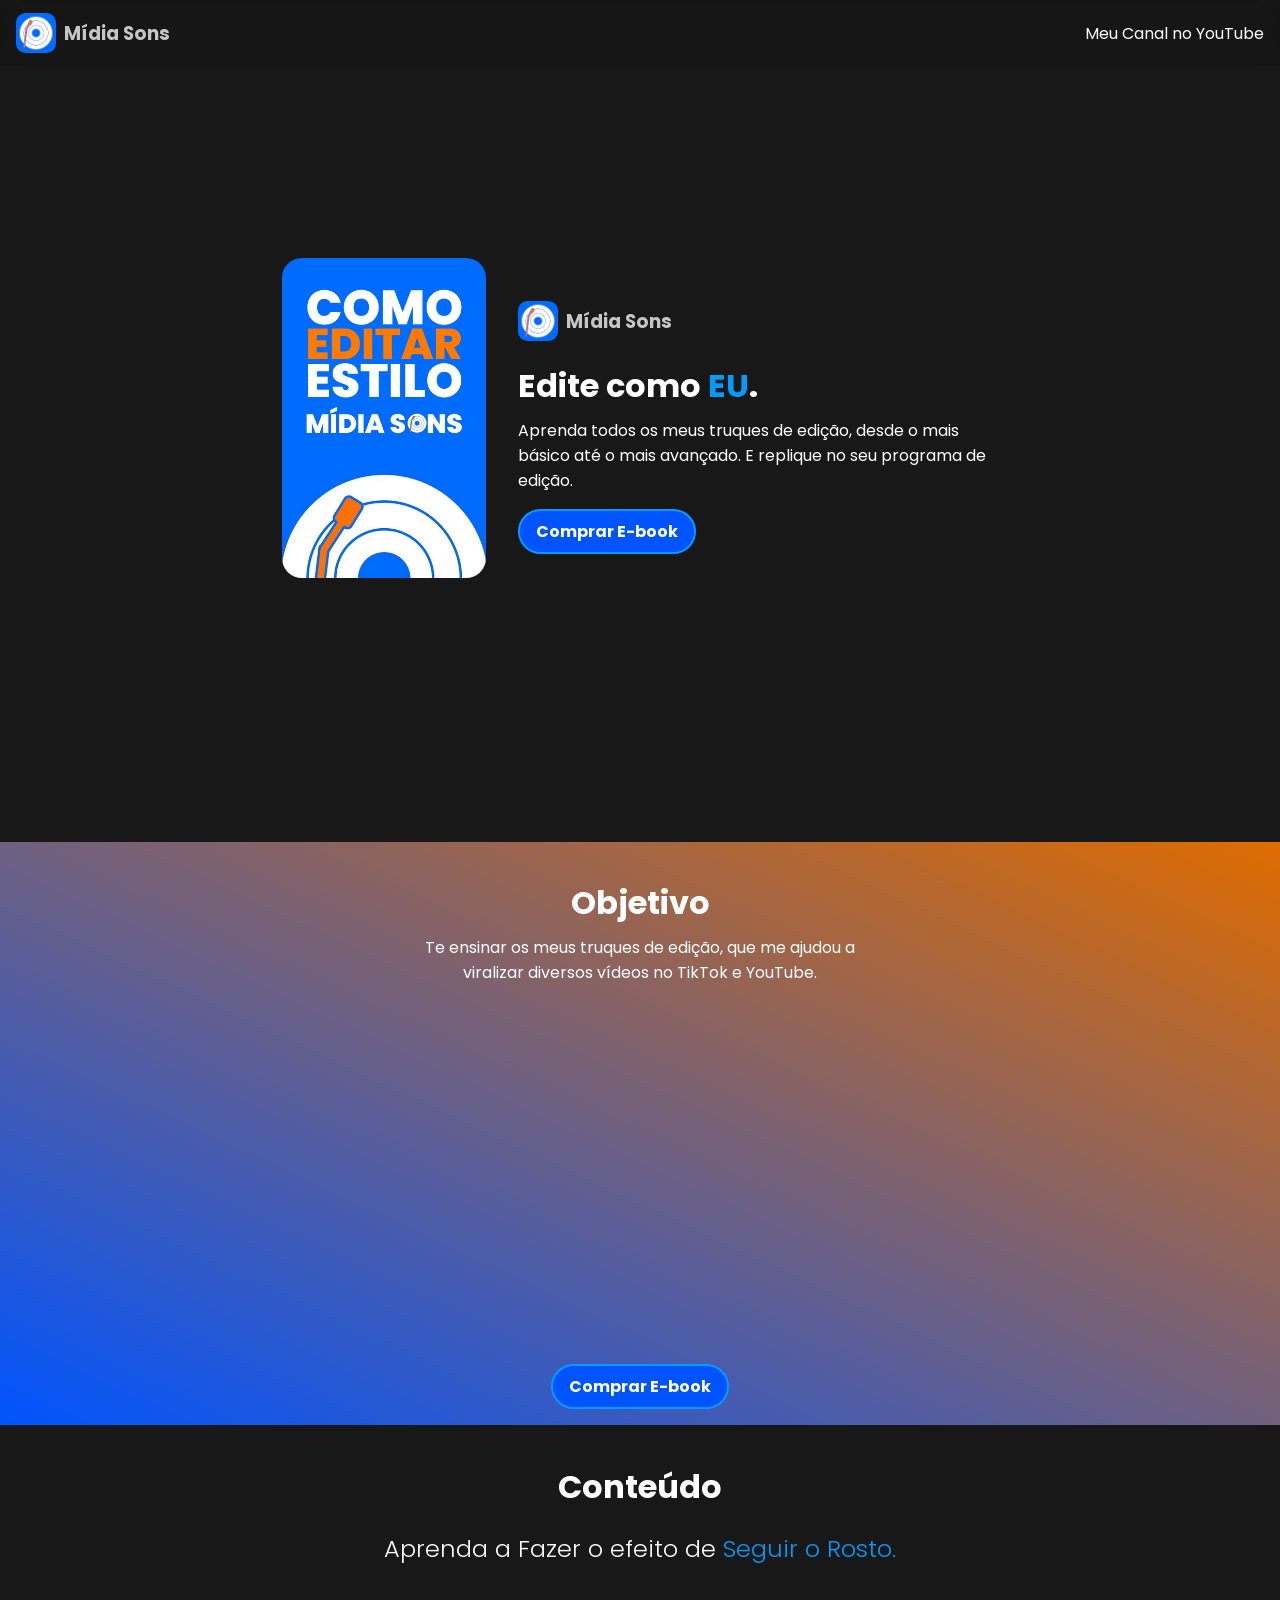
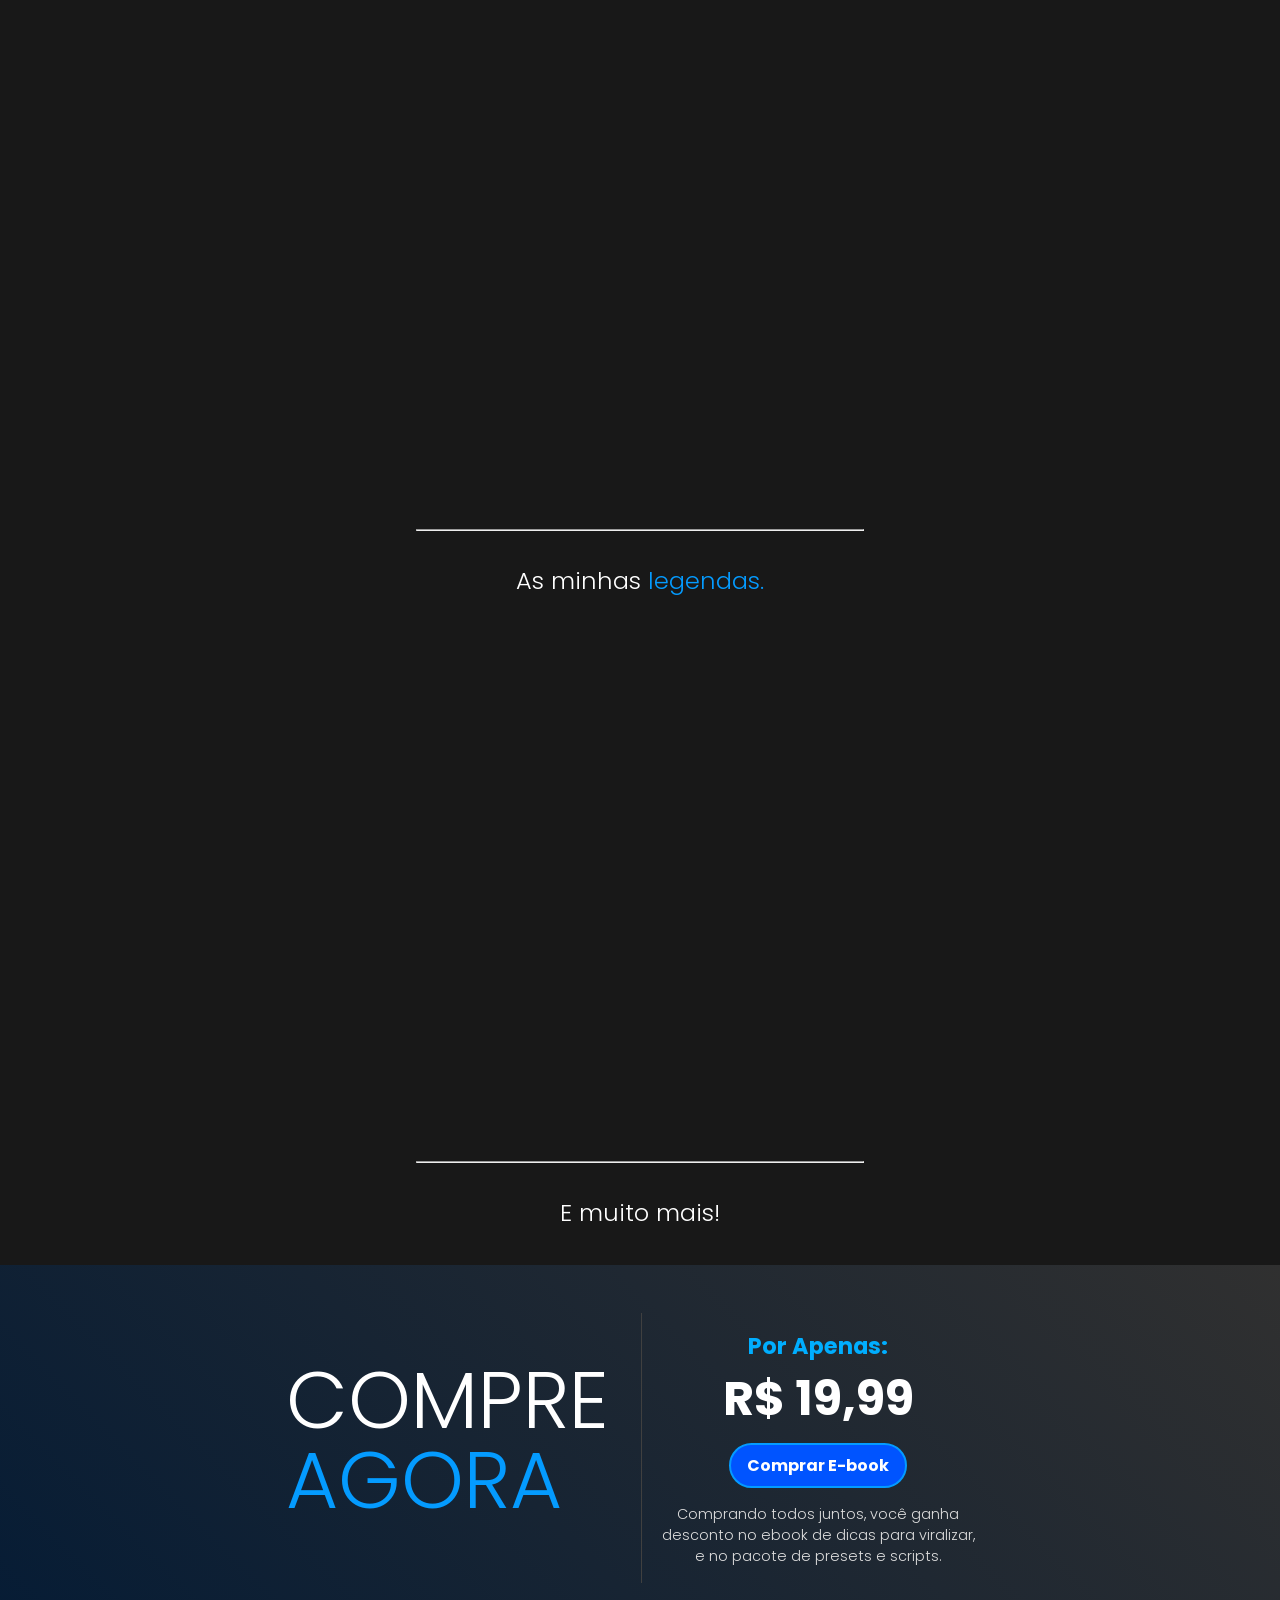
==== index.html @ 54e1998e "Update index.html" ====
<!DOCTYPE html>
<html lang="en">
<head>

    <meta charset="UTF-8">
    <meta name="viewport" content="width=device-width, initial-scale=1.0">
    <title>Midia Sons | Edite Como Eu</title>
    <meta name="description" content="Todos os meus truques de edição, para você aprender.">
    <meta name="keywords" content="shorts, videos curtos, ebook, como crescer no shorts, como fazer shorts, como fazer videos curtos, midia sons, ebook midia sons, como editar estilo midia sons, como editar, como editar midia sons">
    <meta name="author" content="Artur">

    <link rel="stylesheet" href="style.css">

    <link rel="icon" href="icon.jpg" type="image/x-icon">

</head>
<body>
    <header id="header">
        <div id="midiasons">
            <img id="icon-midiasons" src="icon.jpg" alt="midia sons icone">
            <h3>Mídia Sons</h3>
        </div>
        <a href="https://youtube.com/@midiasons">Meu Canal no YouTube</a>
    </header>
    <div class="content-div" id="title-container">
        <div>
            <img id="cover" src="capa.png" alt="capa ebook midia sons curtos da maneira certa">
        </div>
        <div id="title-desc">
            <div id="midiasons">
                <img id="icon-midiasons" src="icon.jpg" alt="midia sons icone">
                <h3>Mídia Sons</h3>
            </div>
            <h1 id="small-title">Edite como <span class="accent-color">EU</span>.</h1>
            <p>Aprenda todos os meus truques de edição, desde o mais básico até o mais avançado. E replique no seu programa de edição.
            </p>
            <button id="buy"><a href="https://pay.hotmart.com/A97592545I?checkoutMode=10" target="_blank">Comprar E-book</a></button>
        </div>
    </div>

    <div class="content-div" id="objective-container">
        <h1>Objetivo</h1>
        <div>
            <p>Te ensinar os meus truques de edição, que me ajudou a viralizar diversos vídeos no TikTok e YouTube.</p>
        </div>
        <div id="platforms">
            <div class="platform">
                <iframe width="560" height="315" src="https://www.youtube.com/embed/sahhO0d_2Z8?si=JqcQ6CPNJsLTRONY" title="YouTube video player" frameborder="0" allow="accelerometer; autoplay; clipboard-write; encrypted-media; gyroscope; picture-in-picture; web-share" referrerpolicy="strict-origin-when-cross-origin" allowfullscreen></iframe>
            </div>
            <div class="platform">
                <iframe width="560" height="315" src="https://www.youtube.com/embed/I5NShmVcTlU?si=Uujkkn-orsNuTEFD" title="YouTube video player" frameborder="0" allow="accelerometer; autoplay; clipboard-write; encrypted-media; gyroscope; picture-in-picture; web-share" referrerpolicy="strict-origin-when-cross-origin" allowfullscreen></iframe>
            </div>
        </div>
        <button id="buy"><a href="https://pay.hotmart.com/A97592545I?checkoutMode=10" target="_blank">Comprar E-book</a></button>
    </div>

    <div class="content-div" id="content-container">
        <h1>Conteúdo</h1>
        <div>
            <h2>Aprenda a Fazer o efeito de <span class="accent-color">Seguir o Rosto.</span></h2>
                <div class="comparison-item">
                    <div style="padding:100% 0 0 0;position:relative;width:100%;height: 100%;"><iframe src="https://player.vimeo.com/video/1047987769?h=4b292e563e&amp;title=0&amp;byline=0&amp;portrait=0&amp;badge=0&amp;autopause=0&amp;player_id=0&amp;app_id=58479" frameborder="0" allow="autoplay; fullscreen; picture-in-picture; clipboard-write; encrypted-media" style="position:absolute;top:0;left:0;width:100%;height:100%;max-height: 80vh;" title="video snoop dogg"></iframe></div><script src="https://player.vimeo.com/api/player.js"></script>
                </div>

            <hr style="margin: 2rem; color: rgb(128, 168, 255)">

            <h2>As minhas <span class="accent-color">legendas.</span></h2>
            <div class="comparison-item">
                <div style="padding:100% 0 0 0;position:relative;width:100%;max-height: 90vh;"><iframe src="https://player.vimeo.com/video/1047987434?title=0&amp;byline=0&amp;portrait=0&amp;badge=0&amp;autopause=0&amp;player_id=0&amp;app_id=58479" frameborder="0" allow="autoplay; fullscreen; picture-in-picture; clipboard-write; encrypted-media" style="position:absolute;top:0;left:0;width:100%;height:100%;max-height: 80vh;" title="video round 6"></iframe></div><script src="https://player.vimeo.com/api/player.js"></script>
            </div>

            <hr style="margin: 2rem; color: rgb(128, 168, 255)">

            <h2>E muito mais!</h2>
        </div>
    </div>

    <div class="content-div" id="buy-container">
        <div id="buy-now-container">
            <div>
                <h1 id="buy-now">COMPRE<br><span class="accent-color">AGORA</span></h1>
                <p></p>
            </div>
            <div id="buy-div">
                <h1 style="margin: 0;color: rgb(0, 174, 255);font-size: 1.4rem;">Por Apenas:</h1>
                <h1 id="price">R$ 19,99</h1>
                <button id="buy"><a href="https://pay.hotmart.com/A97592545I?checkoutMode=10" target="_blank">Comprar E-book</a></button>
                <h1 style="font-weight: 300;margin: 0;color: rgb(221, 221, 221);font-size: 0.9rem; max-width: 20rem; text-align: center; margin-top: 1rem;">Comprando todos juntos, você ganha desconto no ebook de dicas para viralizar, e no pacote de presets e scripts.</h1>
            </div>
        </div>
    </div>
</body>
</html>
---- style.css ----
@import url('https://fonts.googleapis.com/css2?family=Poppins:wght@400;700&display=swap');

:root{
    --primary-color: #0054ff;
    --lighter-primary-color: #049bff;
    --darker-primary-color: #061c35;
    --secondary-color: #df6c00;
    --lighter-secondary-color: #ffa959;
    --darker-secondary-color: #382009;
}
*{
    font-family: 'Poppins', sans-serif;
    user-select: none;
}
body {
    margin: 0;
    padding: 0;

    background-color: #181818; /* Cor de background do YouTube */
    color: #FFFFFF; /* Cor branca na fonte */
}
.botoes{
    display: flex;
    align-items: center;
    gap: 1rem;
}
a{
    text-decoration: none;
    color: white;
}

.accent-color{
    color: var(--lighter-primary-color);
}
.content-div {
    padding: 1rem;

    display: flex;
    flex-direction: column;
    justify-content: center;
    align-items: center;
}

#video-menor{
    width: 25rem !important;
}

#header{
    position: fixed;
    top: 0;
    left: 0;
    width: calc(100% - 2rem);
    padding: 0 1rem;

    display: flex;
    justify-content: space-between;
    flex-direction: row;
    align-items: center;


    background-color: rgba(20, 20, 20, 0.5);
    backdrop-filter: blur(10px);
}

#title-container{
    flex-direction: row;
    height: 90vh;
}
#midiasons{
    display: flex;
    align-items: center;
}
#midiasons h3{
    color: rgb(197, 197, 197);
}
#icon-midiasons{
    height: 2.5rem;
    margin-right: 0.5rem;
    border-radius: 0.6rem;
}
#title-desc{
    max-width: 30rem;
    display: flex;
    flex-direction: column;
}
#small-title{
    margin: 0.5rem 0;
}
#title-desc p{
    margin-top: 0;
}
#cover{
    margin-right: 2rem;

    max-height: 20rem;
    border-radius: 20px;
}
#buy{
    padding: 0.5rem 1rem;
    border: 2px solid var(--lighter-primary-color);
    border-radius: 2rem;
    color: white;
    background-color: var(--primary-color);
    cursor: pointer;

    font-weight: bolder;
    font-size: medium;

    transition: background-color 0.4s;

    width: fit-content;
}
#buy2{
    padding: 0.5rem 1rem;
    border: 2px solid var(--lighter-secondary-color);
    border-radius: 2rem;
    color: white;
    background-color: var(--secondary-color);
    cursor: pointer;

    font-weight: bolder;
    font-size: medium;

    transition: background-color 0.4s;

    width: fit-content;
}

#objective-container{
    background: linear-gradient( 205deg, var(--secondary-color), var(--primary-color))
}
#objective-container h1{
    margin-bottom: 0.5rem;
}
#objective-container p{
    margin: 0;
    margin-bottom: 1rem;
    max-width: 30rem;
    text-align: center ;
}
#platforms {
    display: flex;
    margin-bottom: 1rem;
}
.platform{
    padding: 1rem;
    display: flex;
    align-items: center;
    flex-direction: column;
}
.platform-icon{
    height: 8rem;
    margin-bottom: 1rem;
}
.platform-name{
    font-size: 1.2rem;
    font-weight: bold;
}

#content-container li{
    padding: .5rem 0;
}
#content-container h1{
    margin-bottom: 0;
}
#content-container h2{
    text-align: center;
    margin-bottom: 1.2rem;
    font-weight: 300;
}
#comparison{
    display: flex;
    align-items: center;
    gap: 1rem;
}
.comparison-item {
    display: flex;
    align-items: center;
}
.comparison-item video{
    width: 17rem;
    border-radius: 1rem;
    margin: auto;
}
.comparison-item p{
    margin: 0.5rem;
    font-size: larger;
}
.comparison-item img{
    width: 25rem;
    border-radius: 0.9rem;
}
#buy-container{
    background: linear-gradient( 45deg, var(--darker-primary-color), #303030);
}

#buy-now-container{
    display: flex;
    gap: 2rem;
    justify-content: center;
    align-items: center;

    padding: 2rem;
    border-radius: 1rem;
}
#buy-now{
    font-size: 5rem;
    font-weight: 300;
    line-height: 1;
    margin: 0;
}
#price{
    text-align: center;
    font-size: 3rem;

    margin: 0;
    margin-bottom: 0.5rem;
}
#buy-div{
    border-left: 1px solid #404040; 
    padding:1rem; 
    display: flex; 
    align-items: center; 
    flex-direction: column;
}

/* hover */
#buy:hover{
    background-color: var(--lighter-primary-color);
}
#buy2:hover{
    background-color: var(--lighter-secondary-color);
}


/*responsive*/
@media screen and (max-width: 600px){
    iframe{
        width: 100%;
    }
    .botoes{
        flex-direction: column;
    }
    #video-menor{
        width: 17rem !important;
    }
    #title-container{
        flex-direction: column-reverse;
        height: 80vh;
    }
    #midiasons h3{
        font-size: 1rem;
    }
    #icon-midiasons{
        height: 2rem;
    }
    #small-title{
        font-size: 1.7rem;
    }
    #title-desc p{
        text-align: justify;
    }
    #buy{
        align-self: center;
    }
    #cover{
        display: none;
    }
    #platforms{
        flex-direction: column;
    }
    #comparison{
        flex-direction: column;
    }
    .comparison-item img{
        width: 100%;
    }

    #buy-now-container{
        flex-direction: column;
    }
    #buy-now{
        font-size: 4rem;
    }
    #buy-now-container *{
        text-align: center;
    }
    #buy-div{
        border: none;
    }
}
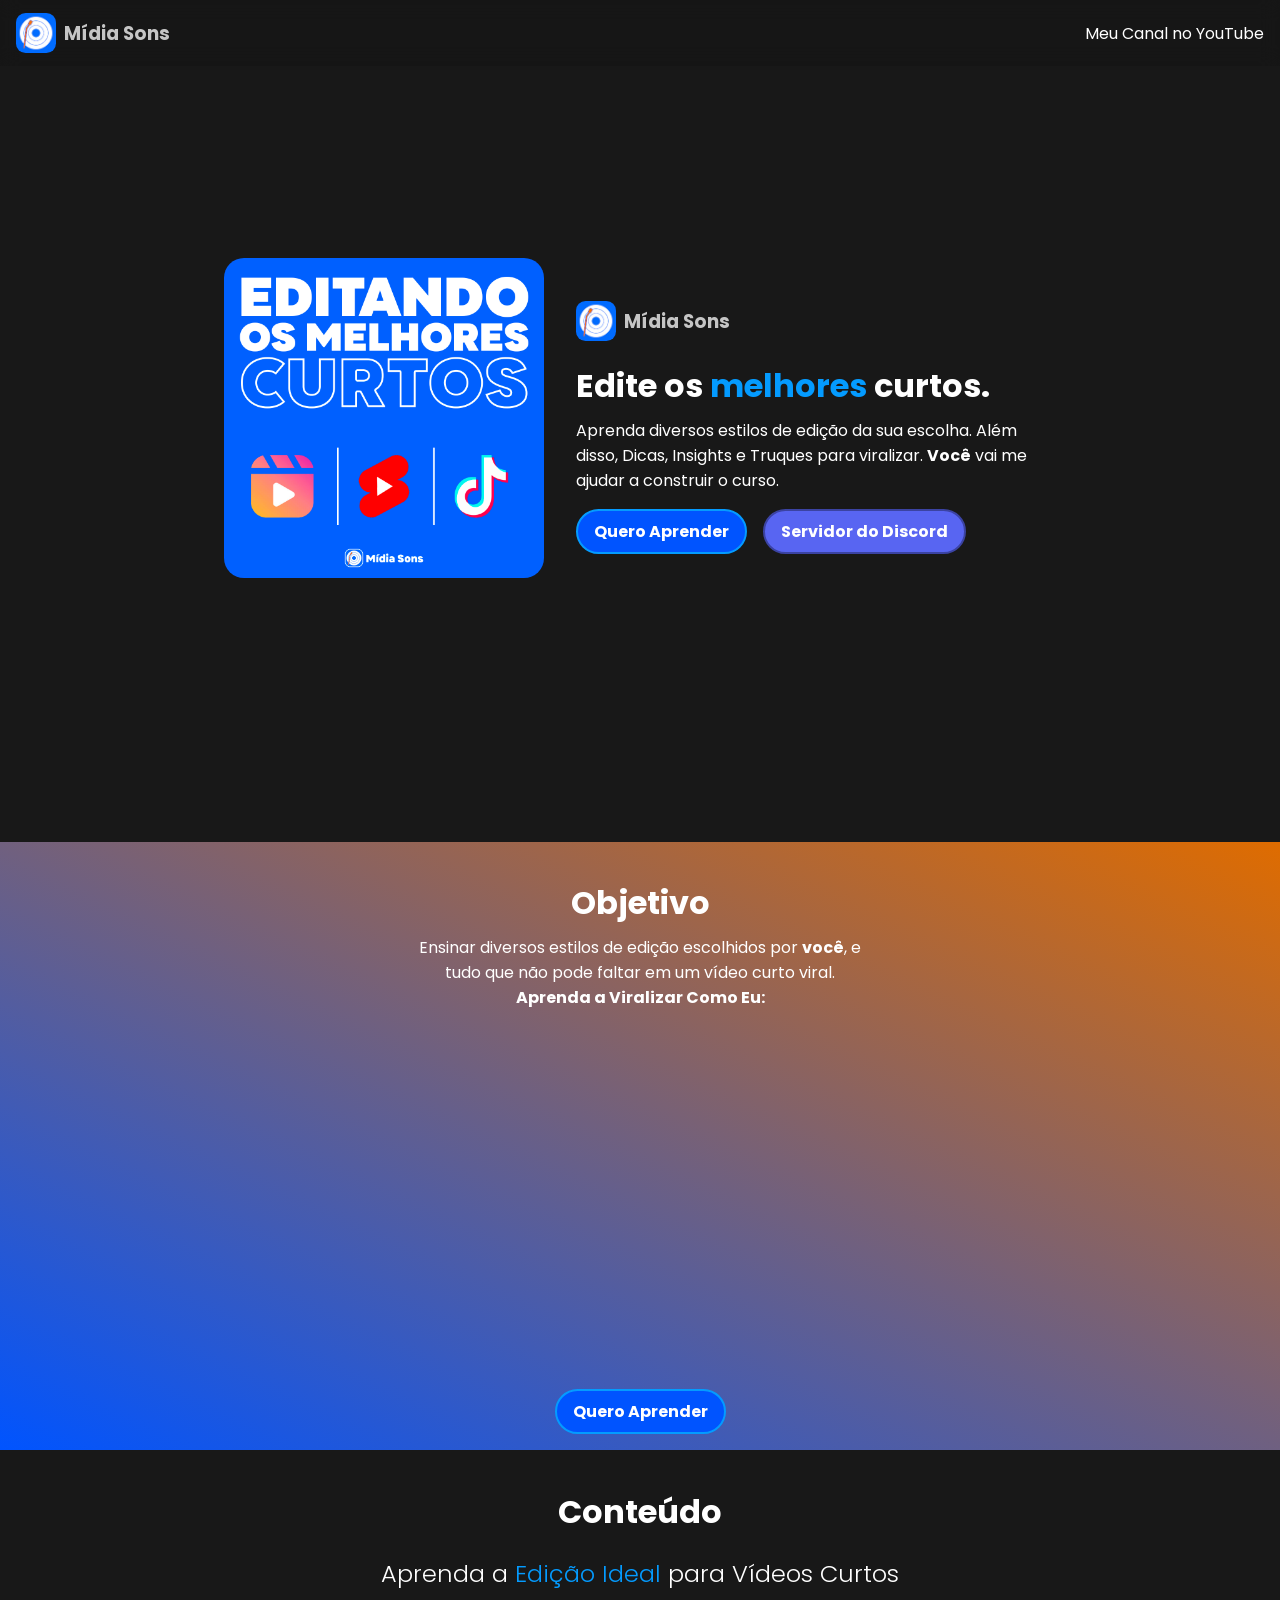
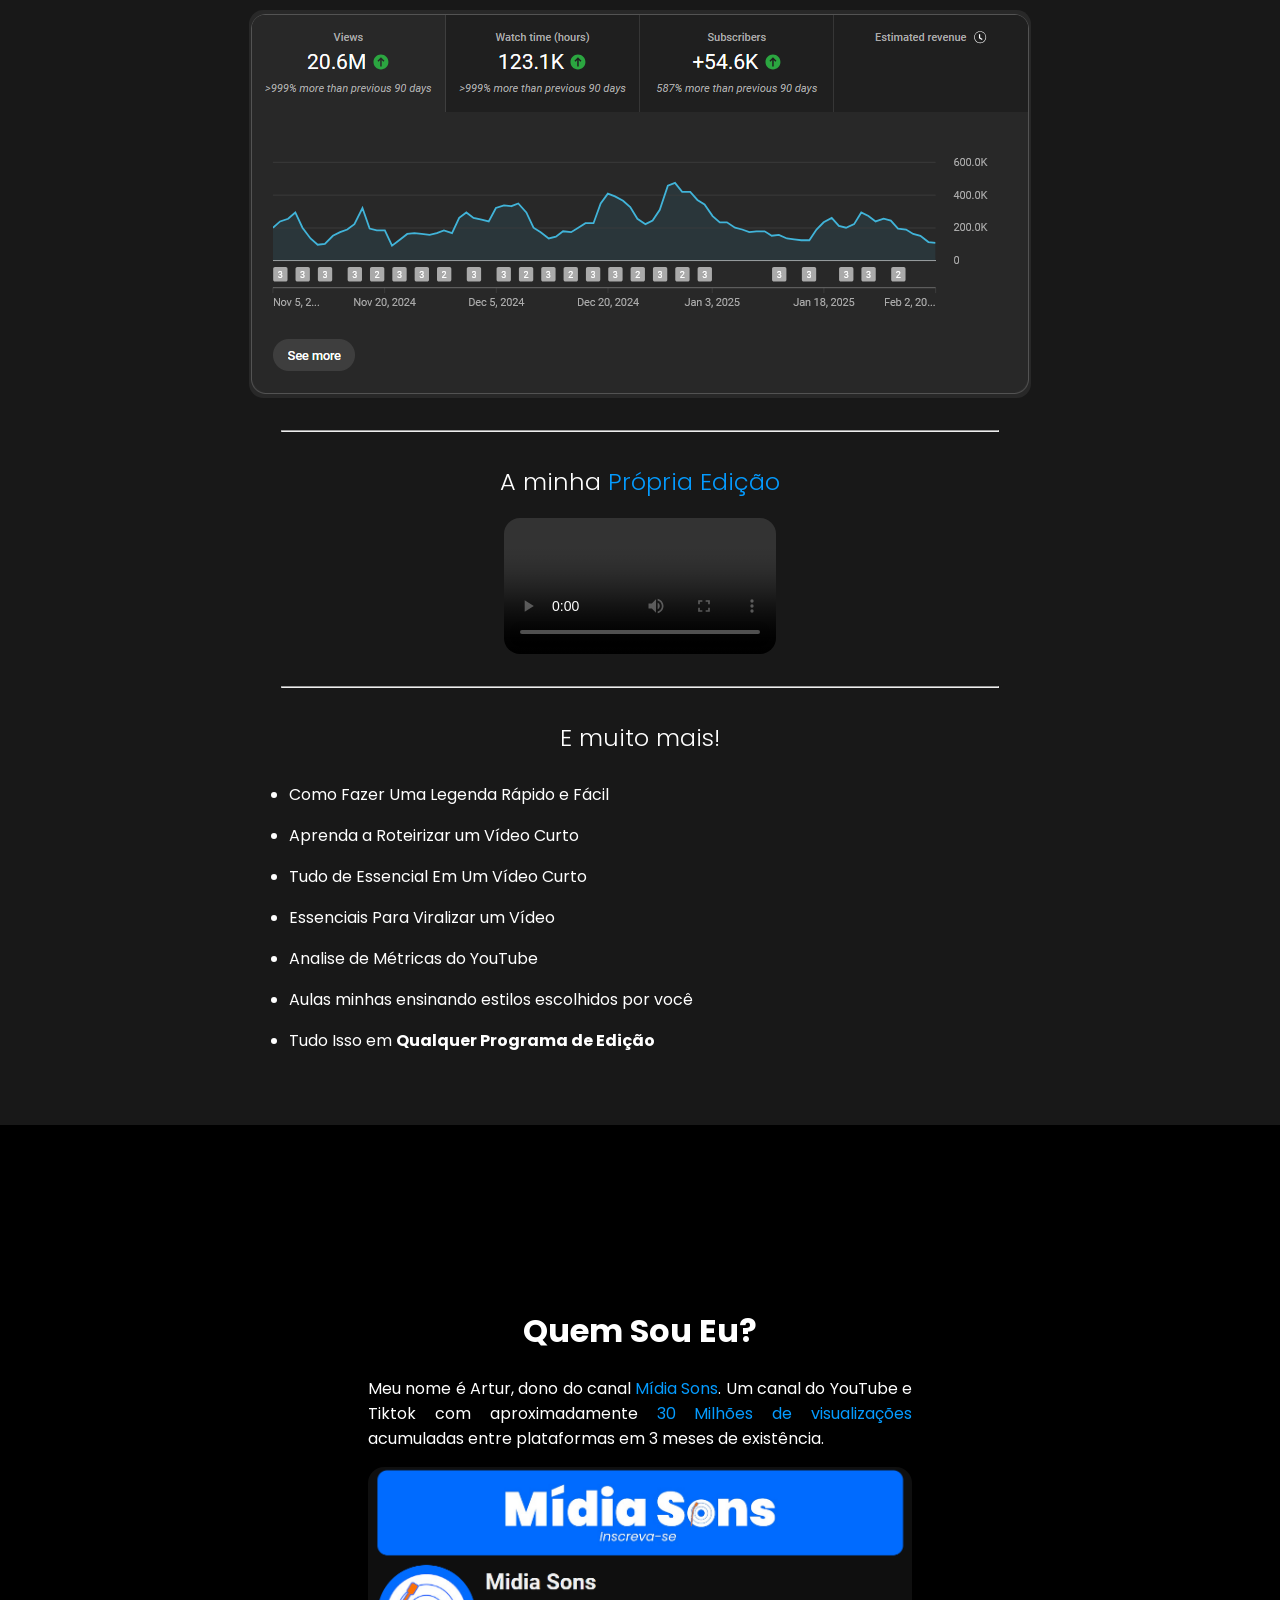
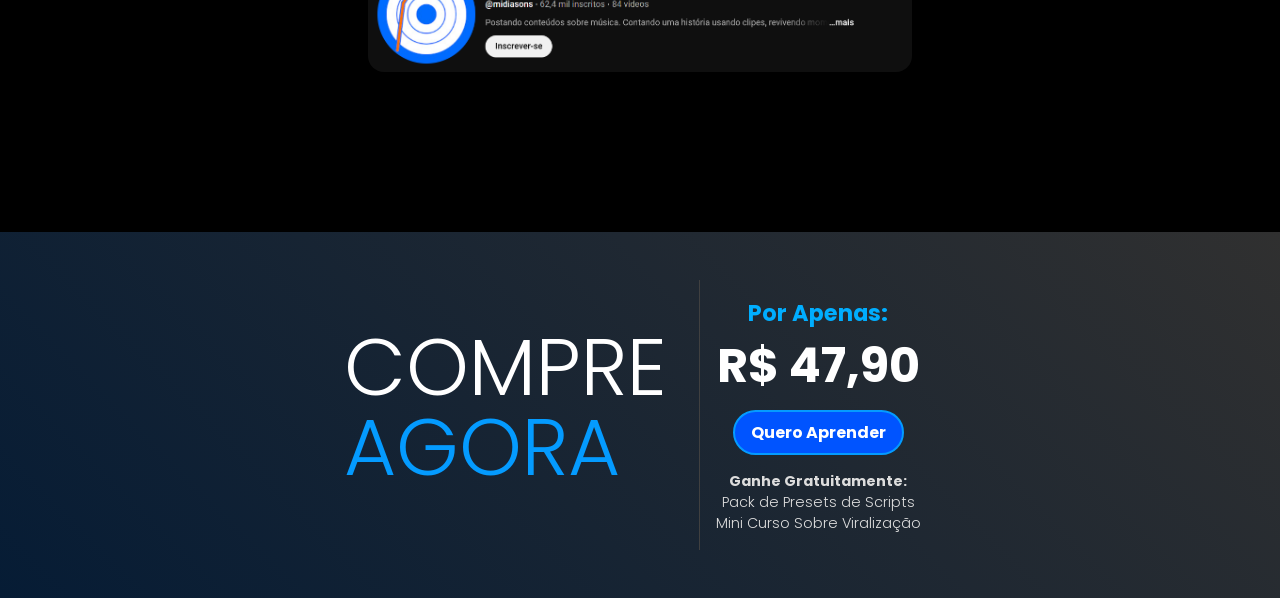
==== commit 4d935114: "Add files via upload" ====
--- a/index.html
+++ b/index.html
@@ -31,17 +31,20 @@
                 <img id="icon-midiasons" src="icon.jpg" alt="midia sons icone">
                 <h3>Mídia Sons</h3>
             </div>
-            <h1 id="small-title">Edite como <span class="accent-color">EU</span>.</h1>
-            <p>Aprenda todos os meus truques de edição, desde o mais básico até o mais avançado. E replique no seu programa de edição.
+            <h1 id="small-title">Edite os <span class="accent-color">melhores</span> curtos.</h1>
+            <p>Aprenda diversos estilos de edição da sua escolha. Além disso, Dicas, Insights e Truques para viralizar. <span style="font-weight: 700;">Você</span> vai me ajudar a construir o curso.
             </p>
-            <button id="buy"><a href="https://pay.hotmart.com/A97592545I?checkoutMode=10" target="_blank">Comprar E-book</a></button>
+            <div id="start-buttons">
+                <button id="buy"><a href="https://pay.kirvano.com/45a1d491-b75b-4a0b-9273-56c126538dfc" target="_blank">Quero Aprender</a></button>
+                <button id="discord"><a href="https://discord.gg/hz5yFGfK" target="_blank">Servidor do Discord</a></button>
+            </div>
         </div>
     </div>
 
     <div class="content-div" id="objective-container">
         <h1>Objetivo</h1>
         <div>
-            <p>Te ensinar os meus truques de edição, que me ajudou a viralizar diversos vídeos no TikTok e YouTube.</p>
+            <p>Ensinar diversos estilos de edição escolhidos por <b>você</b>, e tudo que não pode faltar em um vídeo curto viral. <br><span style="font-weight: 700;">Aprenda a Viralizar Como Eu:</span></p>
         </div>
         <div id="platforms">
             <div class="platform">
@@ -51,28 +54,51 @@
                 <iframe width="560" height="315" src="https://www.youtube.com/embed/I5NShmVcTlU?si=Uujkkn-orsNuTEFD" title="YouTube video player" frameborder="0" allow="accelerometer; autoplay; clipboard-write; encrypted-media; gyroscope; picture-in-picture; web-share" referrerpolicy="strict-origin-when-cross-origin" allowfullscreen></iframe>
             </div>
         </div>
-        <button id="buy"><a href="https://pay.hotmart.com/A97592545I?checkoutMode=10" target="_blank">Comprar E-book</a></button>
+        <button id="buy"><a href="https://pay.kirvano.com/45a1d491-b75b-4a0b-9273-56c126538dfc" target="_blank">Quero Aprender</a></button>
     </div>
 
     <div class="content-div" id="content-container">
         <h1>Conteúdo</h1>
         <div>
-            <h2>Aprenda a Fazer o efeito de <span class="accent-color">Seguir o Rosto.</span></h2>
+            <div>
+                <h2>Aprenda a <span class="accent-color">Edição Ideal</span> para Vídeos Curtos</h2>
                 <div class="comparison-item">
-                    <div style="padding:100% 0 0 0;position:relative;width:100%;height: 100%;"><iframe src="https://player.vimeo.com/video/1047987769?h=4b292e563e&amp;title=0&amp;byline=0&amp;portrait=0&amp;badge=0&amp;autopause=0&amp;player_id=0&amp;app_id=58479" frameborder="0" allow="autoplay; fullscreen; picture-in-picture; clipboard-write; encrypted-media" style="position:absolute;top:0;left:0;width:100%;height:100%;max-height: 80vh;" title="video snoop dogg"></iframe></div><script src="https://player.vimeo.com/api/player.js"></script>
+                    <img src="analytics.png" alt="" style="width: 100%;">
                 </div>
 
-            <hr style="margin: 2rem; color: rgb(128, 168, 255)">
+                <hr style="margin: 2rem; color: rgb(128, 168, 255)">
 
-            <h2>As minhas <span class="accent-color">legendas.</span></h2>
-            <div class="comparison-item">
-                <div style="padding:100% 0 0 0;position:relative;width:100%;max-height: 90vh;"><iframe src="https://player.vimeo.com/video/1047987434?title=0&amp;byline=0&amp;portrait=0&amp;badge=0&amp;autopause=0&amp;player_id=0&amp;app_id=58479" frameborder="0" allow="autoplay; fullscreen; picture-in-picture; clipboard-write; encrypted-media" style="position:absolute;top:0;left:0;width:100%;height:100%;max-height: 80vh;" title="video round 6"></iframe></div><script src="https://player.vimeo.com/api/player.js"></script>
+                <h2>A minha <span class="accent-color">Própria Edição</span></h2>
+                <div class="comparison-item">
+                    <video src="video snoop dogg.mp4" controls></video>
+                </div>
             </div>
 
             <hr style="margin: 2rem; color: rgb(128, 168, 255)">
 
             <h2>E muito mais!</h2>
+            <ul>
+                <li>Como Fazer Uma Legenda Rápido e Fácil</li>
+                <li>Aprenda a Roteirizar um Vídeo Curto</li>
+                <li>Tudo de Essencial Em Um Vídeo Curto</li>
+                <li>Essenciais Para Viralizar um Vídeo</li>
+                <li>Analise de Métricas do YouTube</li>
+                <li>Aulas minhas ensinando estilos escolhidos por você</li>
+                <li>Tudo Isso em <b>Qualquer Programa de Edição</b></li>
+            </ul>
         </div>
+    </div>
+
+    <div class="content-div" id="viralizar-container"></div>
+
+    <div class="content-div" id="whoami-container">
+        <h1>Quem Sou Eu?</h1>
+        <div id="title-desc" style="max-width: 34rem;">
+            <p>Meu nome é Artur, dono do canal <span class="accent-color">Mídia Sons</span>. Um canal do YouTube e Tiktok com aproximadamente <span class="accent-color">30 Milhões de visualizações</span> acumuladas entre plataformas em 3 meses de existência.</p>
+            <img style="width: auto; border-radius: 1rem;" src="canal.png" alt="canal midia sons print">
+        </div>
+        
+        
     </div>
 
     <div class="content-div" id="buy-container">
@@ -83,11 +109,11 @@
             </div>
             <div id="buy-div">
                 <h1 style="margin: 0;color: rgb(0, 174, 255);font-size: 1.4rem;">Por Apenas:</h1>
-                <h1 id="price">R$ 19,99</h1>
-                <button id="buy"><a href="https://pay.hotmart.com/A97592545I?checkoutMode=10" target="_blank">Comprar E-book</a></button>
-                <h1 style="font-weight: 300;margin: 0;color: rgb(221, 221, 221);font-size: 0.9rem; max-width: 20rem; text-align: center; margin-top: 1rem;">Comprando todos juntos, você ganha desconto no ebook de dicas para viralizar, e no pacote de presets e scripts.</h1>
+                <h1 id="price">R$ 47,90</h1>
+                <button id="buy"><a href="https://pay.kirvano.com/45a1d491-b75b-4a0b-9273-56c126538dfc" target="_blank">Quero Aprender</a></button>
+                <h1 style="font-weight: 300;margin: 0;color: rgb(221, 221, 221);font-size: 0.9rem; max-width: 20rem; text-align: center; margin-top: 1rem;"><span style="font-weight: 700;">Ganhe Gratuitamente:</span> <br>Pack de Presets de Scripts<br>Mini Curso Sobre Viralização</h1>
             </div>
         </div>
     </div>
 </body>
-</html>
+</html>
--- a/style.css
+++ b/style.css
@@ -40,7 +40,10 @@
     justify-content: center;
     align-items: center;
 }
-
+#start-buttons{
+    display: flex; 
+    gap: 1rem;
+}
 #video-menor{
     width: 25rem !important;
 }
@@ -110,6 +113,15 @@
 
     width: fit-content;
 }
+#discord{
+    border-radius: 50rem;
+    border: 2px solid #3b43a3;
+    color: white;
+    background-color: #5865F2;
+    font-weight: bolder;
+    font-size: medium;
+    padding: 0.5rem 1rem;
+}
 #buy2{
     padding: 0.5rem 1rem;
     border: 2px solid var(--lighter-secondary-color);
@@ -190,6 +202,16 @@
     width: 25rem;
     border-radius: 0.9rem;
 }
+
+
+#whoami-container{
+    background-color: black;
+    height: 75vh;
+}
+#whoami-container p{
+    text-align: justify;
+}
+
 #buy-container{
     background: linear-gradient( 45deg, var(--darker-primary-color), #303030);
 }
@@ -238,6 +260,13 @@
     iframe{
         width: 100%;
     }
+    #start-buttons{
+        flex-direction: column;
+    }
+    #start-buttons *{
+        width: fit-content;
+        margin: auto;
+    }
     .botoes{
         flex-direction: column;
     }
@@ -288,4 +317,4 @@
     #buy-div{
         border: none;
     }
-}
+}
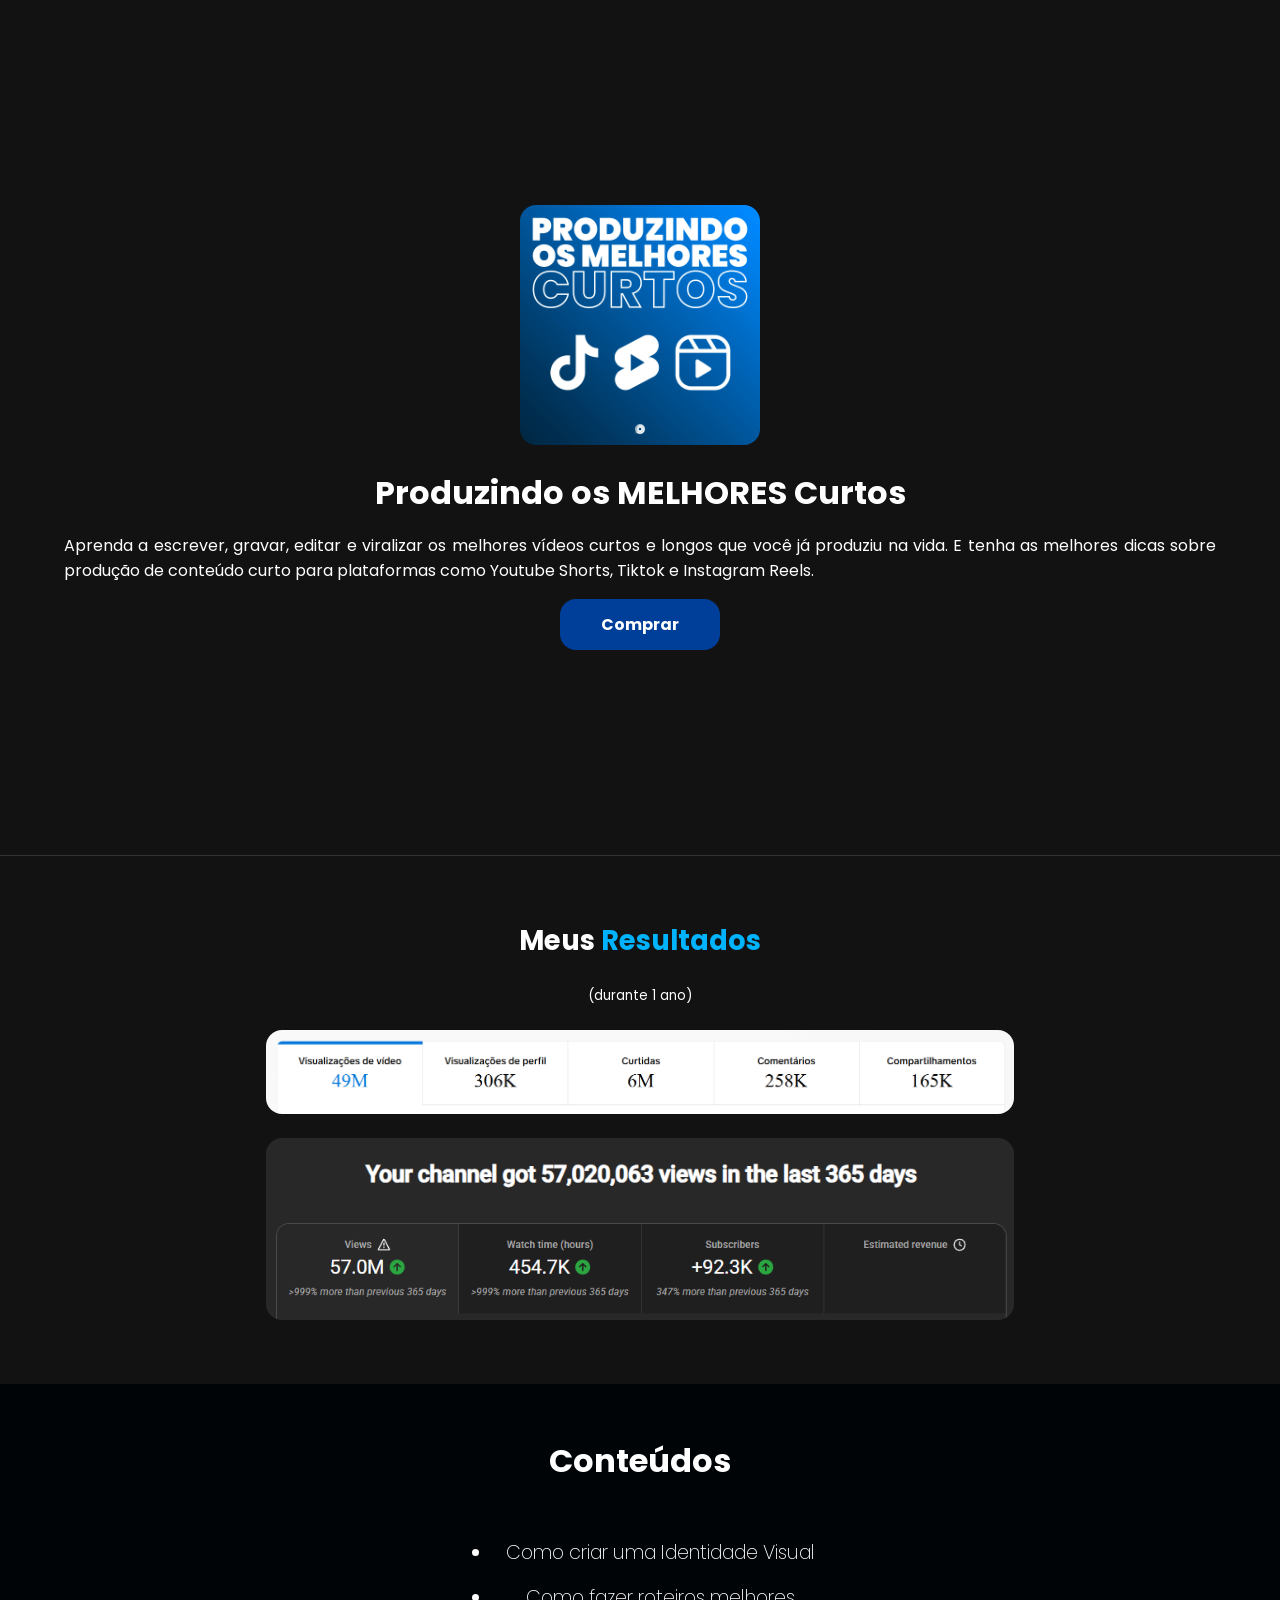
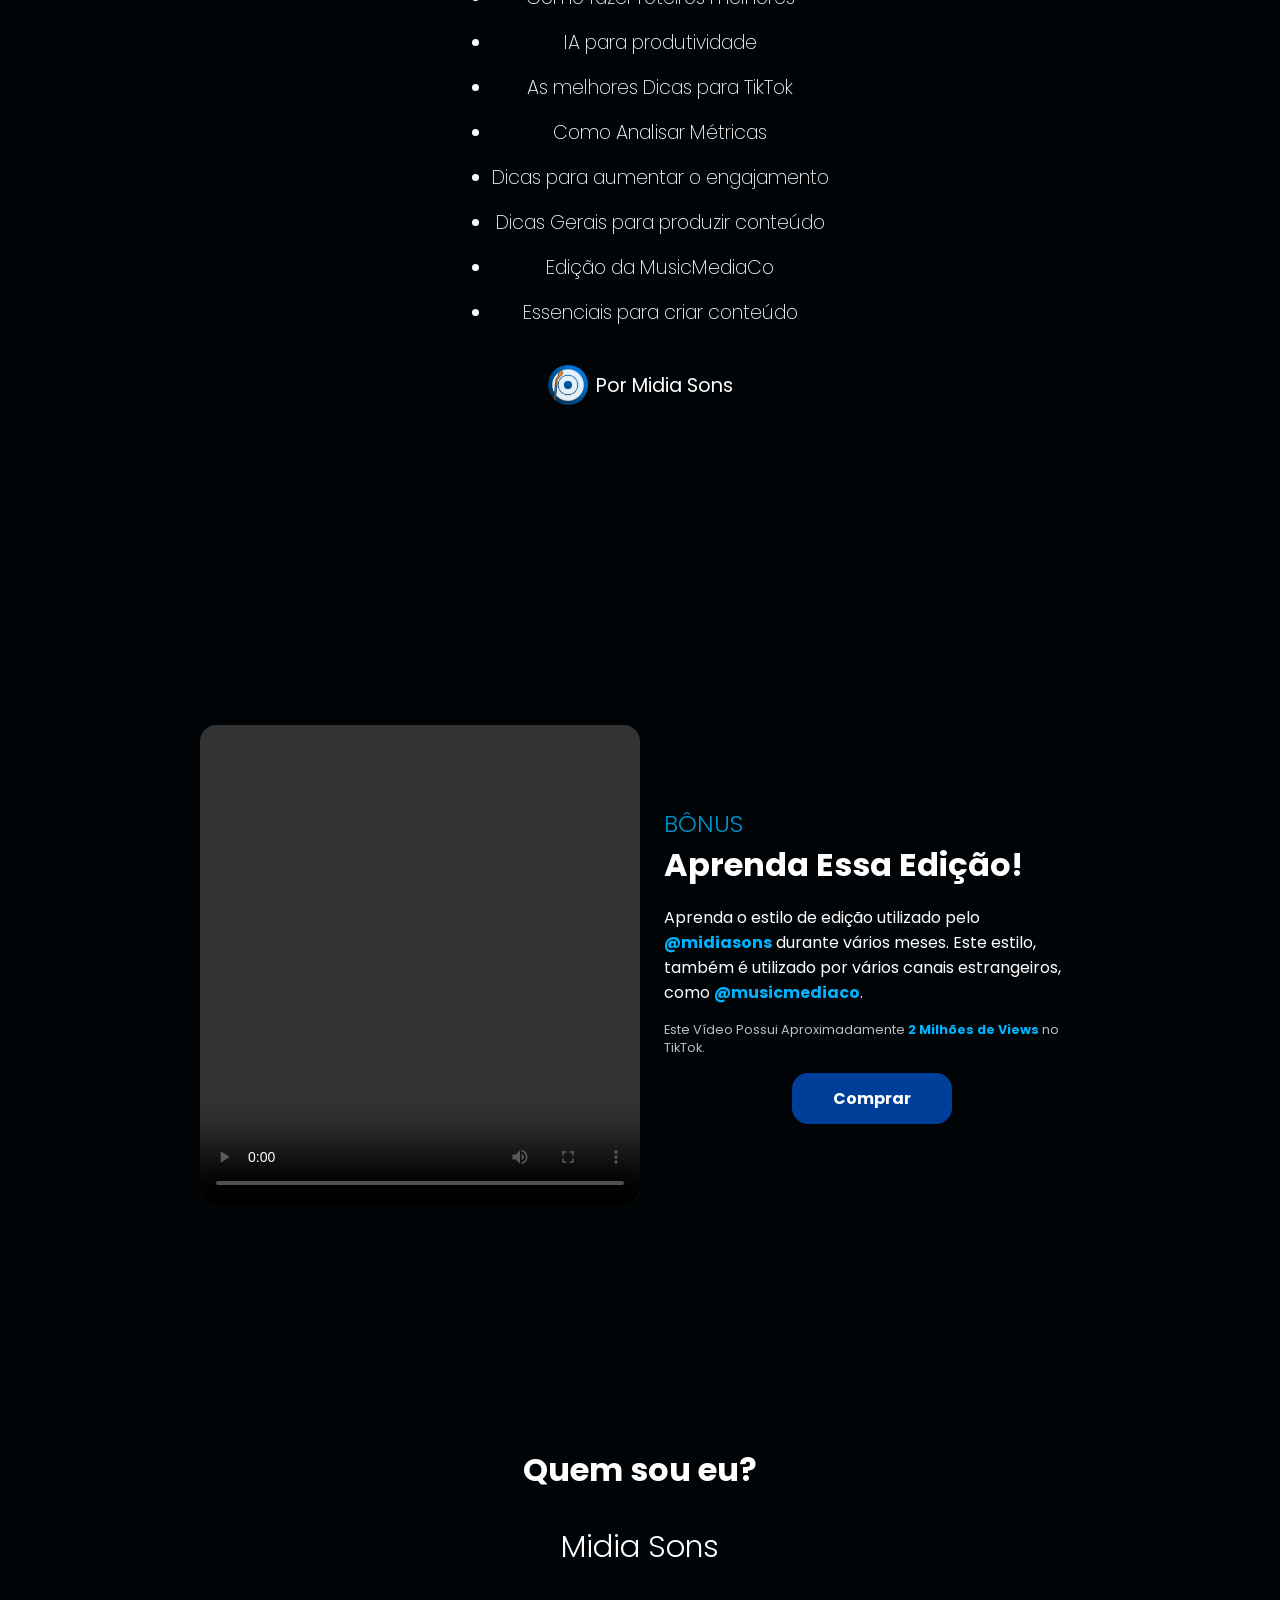
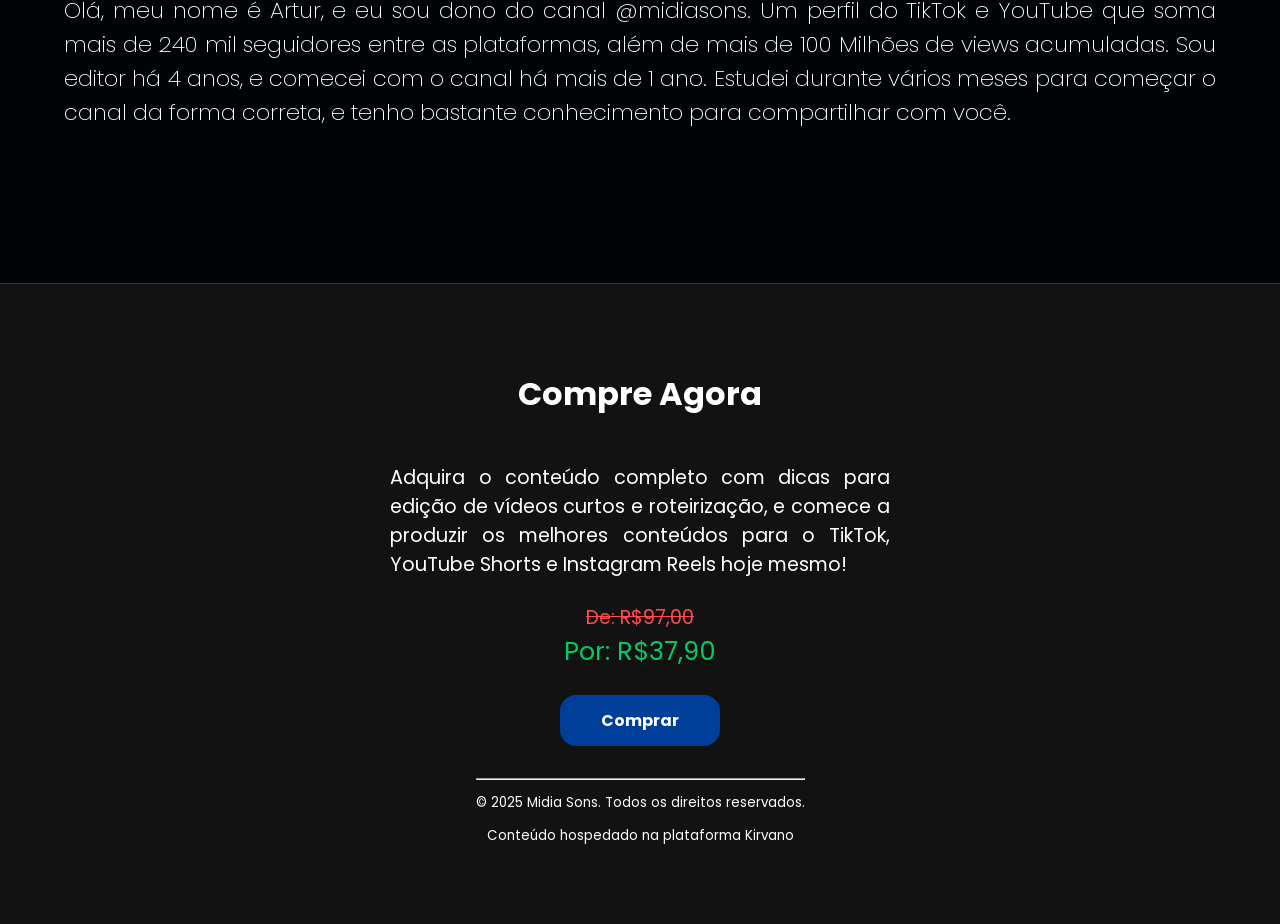
==== commit bdf66f90: "Add files via upload" ====
--- a/index.html
+++ b/index.html
@@ -1,119 +1,104 @@
 <!DOCTYPE html>
-<html lang="en">
+<html lang="pt-br">
 <head>
+
+    <link rel="preconnect" href="https://fonts.googleapis.com">
+    <link rel="preconnect" href="https://fonts.gstatic.com" crossorigin>
+    <link href="https://fonts.googleapis.com/css2?family=Poppins:ital,wght@0,100;0,200;0,300;0,400;0,500;0,600;0,700;0,800;0,900;1,100;1,200;1,300;1,400;1,500;1,600;1,700;1,800;1,900&display=swap" rel="stylesheet">
 
     <meta charset="UTF-8">
     <meta name="viewport" content="width=device-width, initial-scale=1.0">
-    <title>Midia Sons | Edite Como Eu</title>
-    <meta name="description" content="Todos os meus truques de edição, para você aprender.">
-    <meta name="keywords" content="shorts, videos curtos, ebook, como crescer no shorts, como fazer shorts, como fazer videos curtos, midia sons, ebook midia sons, como editar estilo midia sons, como editar, como editar midia sons">
-    <meta name="author" content="Artur">
+    <title>Produzindo Os Melhores Curtos</title>
+
+    <link rel="icon" type="image/png" href="assets/midiaSonsLogo.png">
 
     <link rel="stylesheet" href="style.css">
-
-    <link rel="icon" href="icon.jpg" type="image/x-icon">
-
 </head>
 <body>
-    <header id="header">
-        <div id="midiasons">
-            <img id="icon-midiasons" src="icon.jpg" alt="midia sons icone">
-            <h3>Mídia Sons</h3>
+    <div id="start" style="overflow: hidden; position: relative;">   
+        <div id="startContent" style="position: relative; z-index: 2;">
+            <img id="startIcon" src="assets/icon.png" alt="editando os melhores curtos catarse midiasons imagem">
+            <div class="verticalLine"></div>
+            <div id="startTitleAndDescription">
+                <h1 id="startTitle">Produzindo os MELHORES Curtos</h1>
+                <p id="startDescription">Aprenda a escrever, gravar, editar e viralizar os melhores vídeos curtos e longos que você já produziu na vida. E tenha as melhores dicas sobre produção de conteúdo curto para plataformas como Youtube Shorts, Tiktok e Instagram Reels.</p>
+                <a id="buyLink" href="https://pay.kirvano.com/45a1d491-b75b-4a0b-9273-56c126538dfc" target="_blank">
+                    <button id="startBuyButton">Comprar</button>
+                </a>
+            </div>
         </div>
-        <a href="https://youtube.com/@midiasons">Meu Canal no YouTube</a>
-    </header>
-    <div class="content-div" id="title-container">
-        <div>
-            <img id="cover" src="capa.png" alt="capa ebook midia sons curtos da maneira certa">
+        <video id="backgroundVideo" src="assets/background.mp4" autoplay muted loop playsinline preload="auto">
+        </video>
+    </div>
+
+    <div id="results">
+        <h1>Meus <b>Resultados</b></h1>
+        <p style="margin: 0; font-size: smaller;">(durante 1 ano)</p>
+        <img src="assets/tiktok stats.png" alt="">
+        <img src="assets/youtube stats.png" alt="">
+    </div>
+
+    <div id="tiktokTipsContainer">
+        <div id="midiasonsContainer">
+            <ul class="tiktokTipList">
+                <li>Como criar uma Identidade Visual</li>
+                <li>Como fazer roteiros melhores</li>
+                <li>IA para produtividade</li>
+                <li>As melhores Dicas para TikTok</li>
+                <li>Como Analisar Métricas</li>
+                <li>Dicas para aumentar o engajamento</li>
+                <li>Dicas Gerais para produzir conteúdo</li>
+                <li>Edição da MusicMediaCo</li>
+                <li>Essenciais para criar conteúdo</li>
+            </ul>
+            <div class="channelCredits"><img class="channelMiniIcon" src="assets/midiaSonsLogo.png"> Por Midia Sons</div>
+            <div class="divBackground" id="midiasonsBackground"></div>
         </div>
-        <div id="title-desc">
-            <div id="midiasons">
-                <img id="icon-midiasons" src="icon.jpg" alt="midia sons icone">
-                <h3>Mídia Sons</h3>
+        <h1 id="mainTiktokTipsTitle">Conteúdos</h1>
+    </div>
+    <div id="videoShowcase">
+        <div id="videoShowcaseContent">
+            <video preload controls loop id="showcaseVideo" src="assets/video.mp4"></video>
+            <div class="verticalLine"></div>
+            <div id="videoDescription">
+                <h3 id="bonus">BÔNUS</h3>
+                <h1 id="videoShowcaseTitle">Aprenda Essa Edição!</h1>
+                <p id="videoShowcaseDescription">Aprenda o estilo de edição utilizado pelo <b>@midiasons</b> durante vários meses. Este estilo, também é utilizado por vários canais estrangeiros, como <b>@musicmediaco</b>.</p>
+                <p id="videoShowcaseStats">Este Vídeo Possui Aproximadamente <b>2 Milhões de Views</b> no TikTok.</p>
+                <a id="buyLink" href="https://pay.kirvano.com/45a1d491-b75b-4a0b-9273-56c126538dfc" target="_blank">
+                <button id="startBuyButton">Comprar</button>
+            </a>
             </div>
-            <h1 id="small-title">Edite os <span class="accent-color">melhores</span> curtos.</h1>
-            <p>Aprenda diversos estilos de edição da sua escolha. Além disso, Dicas, Insights e Truques para viralizar. <span style="font-weight: 700;">Você</span> vai me ajudar a construir o curso.
-            </p>
-            <div id="start-buttons">
-                <button id="buy"><a href="https://pay.kirvano.com/45a1d491-b75b-4a0b-9273-56c126538dfc" target="_blank">Quero Aprender</a></button>
-                <button id="discord"><a href="https://discord.gg/hz5yFGfK" target="_blank">Servidor do Discord</a></button>
-            </div>
+            
         </div>
     </div>
 
-    <div class="content-div" id="objective-container">
-        <h1>Objetivo</h1>
-        <div>
-            <p>Ensinar diversos estilos de edição escolhidos por <b>você</b>, e tudo que não pode faltar em um vídeo curto viral. <br><span style="font-weight: 700;">Aprenda a Viralizar Como Eu:</span></p>
+    <div id="tiktokTipsContainer">
+        <div id="midiasonsContainer">
+            <h1 class="tiktokTipTitle">Midia Sons</h1>
+            <p id="channelDescription">Olá, meu nome é Artur, e eu sou dono do canal @midiasons. Um perfil do TikTok e YouTube que soma mais de 240 mil seguidores entre as plataformas, além de mais de 100 Milhões de views acumuladas. Sou editor há 4 anos, e comecei com o canal há mais de 1 ano. Estudei durante vários meses para começar o canal da forma correta, e tenho bastante conhecimento para compartilhar com você.</p>
+            <div class="divBackground" id="midiasonsBackground"></div>
         </div>
-        <div id="platforms">
-            <div class="platform">
-                <iframe width="560" height="315" src="https://www.youtube.com/embed/sahhO0d_2Z8?si=JqcQ6CPNJsLTRONY" title="YouTube video player" frameborder="0" allow="accelerometer; autoplay; clipboard-write; encrypted-media; gyroscope; picture-in-picture; web-share" referrerpolicy="strict-origin-when-cross-origin" allowfullscreen></iframe>
+        <h1 id="mainTiktokTipsTitle">Quem sou eu?</h1>
+    </div>
+    
+    <div id="buyNow">
+        <h1>Compre Agora</h1>
+        <div id="buyNowContent">
+            <p id="buyNowDescription">Adquira o conteúdo completo com dicas para edição de vídeos curtos e roteirização, e comece a produzir os melhores conteúdos para o TikTok, YouTube Shorts e Instagram Reels hoje mesmo!</p>
+            <div id="prices">
+                <p id="originalPrice">De: R$97,00</p>
+                <p id="discountedPrice">Por: R$37,90</p>
             </div>
-            <div class="platform">
-                <iframe width="560" height="315" src="https://www.youtube.com/embed/I5NShmVcTlU?si=Uujkkn-orsNuTEFD" title="YouTube video player" frameborder="0" allow="accelerometer; autoplay; clipboard-write; encrypted-media; gyroscope; picture-in-picture; web-share" referrerpolicy="strict-origin-when-cross-origin" allowfullscreen></iframe>
-            </div>
-        </div>
-        <button id="buy"><a href="https://pay.kirvano.com/45a1d491-b75b-4a0b-9273-56c126538dfc" target="_blank">Quero Aprender</a></button>
+            <a id="buyLink" href="https://pay.kirvano.com/45a1d491-b75b-4a0b-9273-56c126538dfc" target="_blank">
+                <button id="startBuyButton">Comprar</button>
+            </a>
     </div>
 
-    <div class="content-div" id="content-container">
-        <h1>Conteúdo</h1>
-        <div>
-            <div>
-                <h2>Aprenda a <span class="accent-color">Edição Ideal</span> para Vídeos Curtos</h2>
-                <div class="comparison-item">
-                    <img src="analytics.png" alt="" style="width: 100%;">
-                </div>
-
-                <hr style="margin: 2rem; color: rgb(128, 168, 255)">
-
-                <h2>A minha <span class="accent-color">Própria Edição</span></h2>
-                <div class="comparison-item">
-                    <video src="video snoop dogg.mp4" controls></video>
-                </div>
-            </div>
-
-            <hr style="margin: 2rem; color: rgb(128, 168, 255)">
-
-            <h2>E muito mais!</h2>
-            <ul>
-                <li>Como Fazer Uma Legenda Rápido e Fácil</li>
-                <li>Aprenda a Roteirizar um Vídeo Curto</li>
-                <li>Tudo de Essencial Em Um Vídeo Curto</li>
-                <li>Essenciais Para Viralizar um Vídeo</li>
-                <li>Analise de Métricas do YouTube</li>
-                <li>Aulas minhas ensinando estilos escolhidos por você</li>
-                <li>Tudo Isso em <b>Qualquer Programa de Edição</b></li>
-            </ul>
-        </div>
-    </div>
-
-    <div class="content-div" id="viralizar-container"></div>
-
-    <div class="content-div" id="whoami-container">
-        <h1>Quem Sou Eu?</h1>
-        <div id="title-desc" style="max-width: 34rem;">
-            <p>Meu nome é Artur, dono do canal <span class="accent-color">Mídia Sons</span>. Um canal do YouTube e Tiktok com aproximadamente <span class="accent-color">30 Milhões de visualizações</span> acumuladas entre plataformas em 3 meses de existência.</p>
-            <img style="width: auto; border-radius: 1rem;" src="canal.png" alt="canal midia sons print">
-        </div>
-        
-        
-    </div>
-
-    <div class="content-div" id="buy-container">
-        <div id="buy-now-container">
-            <div>
-                <h1 id="buy-now">COMPRE<br><span class="accent-color">AGORA</span></h1>
-                <p></p>
-            </div>
-            <div id="buy-div">
-                <h1 style="margin: 0;color: rgb(0, 174, 255);font-size: 1.4rem;">Por Apenas:</h1>
-                <h1 id="price">R$ 47,90</h1>
-                <button id="buy"><a href="https://pay.kirvano.com/45a1d491-b75b-4a0b-9273-56c126538dfc" target="_blank">Quero Aprender</a></button>
-                <h1 style="font-weight: 300;margin: 0;color: rgb(221, 221, 221);font-size: 0.9rem; max-width: 20rem; text-align: center; margin-top: 1rem;"><span style="font-weight: 700;">Ganhe Gratuitamente:</span> <br>Pack de Presets de Scripts<br>Mini Curso Sobre Viralização</h1>
-            </div>
-        </div>
-    </div>
+    <footer>
+        <hr>
+        <p style="font-size: smaller; text-align: center;">© 2025 Midia Sons. Todos os direitos reservados.</p>
+        <p style="font-size: smaller; text-align: center;">Conteúdo hospedado na plataforma Kirvano</p>
+    </footer>
 </body>
 </html>
--- a/style.css
+++ b/style.css
@@ -1,320 +1,390 @@
-@import url('https://fonts.googleapis.com/css2?family=Poppins:wght@400;700&display=swap');
-
-:root{
-    --primary-color: #0054ff;
-    --lighter-primary-color: #049bff;
-    --darker-primary-color: #061c35;
-    --secondary-color: #df6c00;
-    --lighter-secondary-color: #ffa959;
-    --darker-secondary-color: #382009;
-}
 *{
-    font-family: 'Poppins', sans-serif;
-    user-select: none;
-}
-body {
-    margin: 0;
-    padding: 0;
-
-    background-color: #181818; /* Cor de background do YouTube */
-    color: #FFFFFF; /* Cor branca na fonte */
-}
-.botoes{
-    display: flex;
-    align-items: center;
-    gap: 1rem;
-}
-a{
+    font-family: 'Poppins';
+}
+b{
+    color: #00b3ff;
+}
+body{
+    margin: 0;
+    border: 0;
+
+    color: white;
+    background-color: #121212;
+    display: flex;
+    flex-direction: column;
+}
+#start{
+    display: flex;
+    align-items: center;
+    justify-content: center;
+    width: 100%;
+    height: 95vh;
+}
+#startContent{
+    display: flex;
+    gap: 1.5rem;
+    width: 55rem;;
+
+    padding: 1rem;
+}
+#backgroundVideo{
+    position: absolute; 
+    inset: 0;
+    width: 100%; 
+    height: 95vh;
+    object-fit: cover; 
+    object-position: center; 
+    filter: blur(4px) brightness(.06); 
+    z-index: -1; 
+    pointer-events: none;
+}
+#startIcon{
+    height: 15rem;
+    width: 15rem;
+
+    border-radius: 1rem;
+}
+.verticalLine{
+    width: 3px;
+
+    background-color: white;
+}
+#startTitleAndDescription{
+    display: flex;
+    flex-direction: column;
+    justify-content: center;
+}
+#startTitle{
+    margin: 0;
+}
+#startDescription{
+   text-align: justify;
+}
+#startBuyButton{
+    font-size: medium;
+    font-weight: bold;
+
+    width: 10rem;
+
+    padding: .8rem;
+    border: none;
+    border-radius: 1rem;
+
+    cursor: pointer;
+
+    background-color: #003F99;
+    color: white;
+
+    transition: all 0.3s ease;
+}
+#buyLink{
     text-decoration: none;
-    color: white;
-}
-
-.accent-color{
-    color: var(--lighter-primary-color);
-}
-.content-div {
-    padding: 1rem;
-
-    display: flex;
-    flex-direction: column;
-    justify-content: center;
-    align-items: center;
-}
-#start-buttons{
-    display: flex; 
-    gap: 1rem;
-}
-#video-menor{
-    width: 25rem !important;
-}
-
-#header{
-    position: fixed;
+    align-self: center;
+}
+#startBuyButton:hover{
+    background-color: #0090CC;
+
+    transform: scale(1.05);
+}
+
+
+#tiktokTipsContainer{
+    position: relative;
+
+    display: flex;
+
+    width: 100%;
+    height: 100vh;
+
+    background-color: #000407;
+    z-index: -2;
+
+}
+#mainTiktokTipsTitle{
+    position: absolute;
+    top: 2rem;
+    left: 50%;
+    transform: translateX(-50%);
+}
+.divBackground{
+    position: absolute;
     top: 0;
     left: 0;
-    width: calc(100% - 2rem);
-    padding: 0 1rem;
-
-    display: flex;
-    justify-content: space-between;
-    flex-direction: row;
-    align-items: center;
-
-
-    background-color: rgba(20, 20, 20, 0.5);
-    backdrop-filter: blur(10px);
-}
-
-#title-container{
-    flex-direction: row;
-    height: 90vh;
-}
-#midiasons{
-    display: flex;
-    align-items: center;
-}
-#midiasons h3{
-    color: rgb(197, 197, 197);
-}
-#icon-midiasons{
+    width: 100%;
+    height: 100%;
+
+    z-index: -1;
+
+    filter: blur(10px) brightness(0.07);
+}
+#midiasonsBackground{
+    background-image: url("assets/midiasonsLogo.png");
+    background-size: cover;
+    background-position: center;
+}
+#catarseBackground{
+    background-image: url("assets/catarseLogo.jpg");
+    background-size: cover;
+    background-position: center;
+}
+#midiasonsContainer{
+    width: 100%;
+    padding: 2rem;
+    display: flex;
+    flex-direction: column;
+    align-items: center;
+    justify-content: center;
+}
+.tiktokTipTitle{
+    font-size: 1.9rem;
+    font-weight: 300;
+
+    margin: 0;
+}
+.tiktokTipList{
+    font-size: 1.4rem;
+    font-weight: 200;
+}
+.tiktokTipList li{
+    margin-bottom: 1rem;
+    text-align: center;
+}
+.channelCredits{
+    display: flex;
+    align-items: center;
+
+    font-size: 1.2rem;
+}
+.channelMiniIcon{
     height: 2.5rem;
-    margin-right: 0.5rem;
-    border-radius: 0.6rem;
-}
-#title-desc{
-    max-width: 30rem;
-    display: flex;
-    flex-direction: column;
-}
-#small-title{
-    margin: 0.5rem 0;
-}
-#title-desc p{
-    margin-top: 0;
-}
-#cover{
-    margin-right: 2rem;
-
-    max-height: 20rem;
-    border-radius: 20px;
-}
-#buy{
-    padding: 0.5rem 1rem;
-    border: 2px solid var(--lighter-primary-color);
-    border-radius: 2rem;
-    color: white;
-    background-color: var(--primary-color);
-    cursor: pointer;
-
-    font-weight: bolder;
-    font-size: medium;
-
-    transition: background-color 0.4s;
-
-    width: fit-content;
-}
-#discord{
-    border-radius: 50rem;
-    border: 2px solid #3b43a3;
-    color: white;
-    background-color: #5865F2;
-    font-weight: bolder;
-    font-size: medium;
-    padding: 0.5rem 1rem;
-}
-#buy2{
-    padding: 0.5rem 1rem;
-    border: 2px solid var(--lighter-secondary-color);
-    border-radius: 2rem;
-    color: white;
-    background-color: var(--secondary-color);
-    cursor: pointer;
-
-    font-weight: bolder;
-    font-size: medium;
-
-    transition: background-color 0.4s;
-
-    width: fit-content;
-}
-
-#objective-container{
-    background: linear-gradient( 205deg, var(--secondary-color), var(--primary-color))
-}
-#objective-container h1{
-    margin-bottom: 0.5rem;
-}
-#objective-container p{
+    width: 2.5rem;
+
+    border-radius: 50%;
+
+    margin-right: .5rem;
+}
+
+
+#videoShowcase{
+    display: flex;
+    align-items: center;
+    justify-content: center;
+
+    width: 100%;
+    height: 95vh;
+
+    background-color: #000407;
+}
+#videoShowcaseContent{
+    display: flex;
+    gap: 1.5rem;
+    width: 55rem;;
+
+    padding: 1rem;
+}
+#videoShowcaseStats{
     margin: 0;
     margin-bottom: 1rem;
-    max-width: 30rem;
-    text-align: center ;
-}
-#platforms {
-    display: flex;
-    margin-bottom: 1rem;
-}
-.platform{
-    padding: 1rem;
-    display: flex;
-    align-items: center;
-    flex-direction: column;
-}
-.platform-icon{
-    height: 8rem;
-    margin-bottom: 1rem;
-}
-.platform-name{
+    font-size: .8rem;
+    color: rgb(189, 189, 189);
+}
+#showcaseVideo{
+    height: 30rem;
+    width: 50%;
+
+    border-radius: 1rem;
+
+    background-color: black;
+}
+#videoDescription{
+    display: flex;
+    flex-direction: column;
+    justify-content: center;
+}
+#bonus{
+    margin: 0;
+    color: #0090CC;
+    font-weight: 300;
+    font-size: 1.5rem;
+}
+#videoDescription h1{
+    margin: 0;
+}
+
+#channelDescription{
+    font-size: 1.4rem;
+    font-weight: 200;
+    width: 60%;
+    text-align: justify;
+}
+
+#results{
+    border-top: 1px solid #333;
+    display: flex;
+    flex-direction: column;
+    align-items: center;
+    gap: 1.5rem;
+    padding: 4rem 1rem;
+}
+#results h1{
+    font-size: 1.7rem;
+    margin: 0;
+}
+#results img{
+    width: 60%;
+    border-radius: 1rem;
+}
+
+#buyNow{
+    border-top: 1px solid #333;
+    display: flex;
+    flex-direction: column;
+    align-items: center;
+    gap: 1.5rem;
+    padding: 4rem 1rem;
+}
+#buyNowContent{
+    display: flex;
+    flex-direction: column;
+    align-items: center;
+    gap: 1.5rem;
+    width: 40%;
+    
+}
+#buyNowDescription{
+    text-align: justify;
     font-size: 1.2rem;
+    margin: 0;
+}
+#price{
     font-weight: bold;
-}
-
-#content-container li{
-    padding: .5rem 0;
-}
-#content-container h1{
-    margin-bottom: 0;
-}
-#content-container h2{
+    margin: 0;
+}
+#originalPrice{
+    text-decoration: line-through;
+    color: #ff4d4d;
+    font-size: 1.2rem;
+    margin: 0;
+
     text-align: center;
-    margin-bottom: 1.2rem;
-    font-weight: 300;
-}
-#comparison{
-    display: flex;
-    align-items: center;
-    gap: 1rem;
-}
-.comparison-item {
-    display: flex;
-    align-items: center;
-}
-.comparison-item video{
-    width: 17rem;
-    border-radius: 1rem;
-    margin: auto;
-}
-.comparison-item p{
-    margin: 0.5rem;
-    font-size: larger;
-}
-.comparison-item img{
-    width: 25rem;
-    border-radius: 0.9rem;
-}
-
-
-#whoami-container{
-    background-color: black;
-    height: 75vh;
-}
-#whoami-container p{
-    text-align: justify;
-}
-
-#buy-container{
-    background: linear-gradient( 45deg, var(--darker-primary-color), #303030);
-}
-
-#buy-now-container{
-    display: flex;
-    gap: 2rem;
-    justify-content: center;
-    align-items: center;
-
-    padding: 2rem;
-    border-radius: 1rem;
-}
-#buy-now{
-    font-size: 5rem;
-    font-weight: 300;
-    line-height: 1;
-    margin: 0;
-}
-#price{
+}
+#discountedPrice{
+    color: #00cc66;
+    font-size: 1.6rem;
+    margin: 0;
+
     text-align: center;
-    font-size: 3rem;
-
-    margin: 0;
-    margin-bottom: 0.5rem;
-}
-#buy-div{
-    border-left: 1px solid #404040; 
-    padding:1rem; 
-    display: flex; 
-    align-items: center; 
-    flex-direction: column;
-}
-
-/* hover */
-#buy:hover{
-    background-color: var(--lighter-primary-color);
-}
-#buy2:hover{
-    background-color: var(--lighter-secondary-color);
-}
-
-
-/*responsive*/
-@media screen and (max-width: 600px){
-    iframe{
+}
+
+
+@media (max-width: 1280px) {
+    #startContent{
+        flex-direction: column;
+        align-items: center;
+        text-align: center;
+        width: 90%;
+    }
+    .verticalLine{
+        display: none;
+    }
+    #tiktokTipsContainer{
+        flex-direction: column;
+        height: 100%;
+        padding: 100px 0;
+    }
+    #midiasonsContainer{
         width: 100%;
-    }
-    #start-buttons{
-        flex-direction: column;
-    }
-    #start-buttons *{
-        width: fit-content;
-        margin: auto;
-    }
-    .botoes{
-        flex-direction: column;
-    }
-    #video-menor{
-        width: 17rem !important;
-    }
-    #title-container{
+        height: auto;
+        padding: 2rem 0;
+        text-align: center;
+    }
+    .tiktokTipList li{
+        font-size: 1.2rem;
+    }
+    #channelDescription{
+        width: 90%;        
+    }
+}
+
+@media (max-width: 1000px) {
+    body {
+        font-size: 0.9rem;
+    }
+    #startTitle {
+        font-size: 1.3rem;
+    }
+    #startDescription {
+        font-size: 1rem;
+    }
+    #startBuyButton {
+        font-size: 0.95rem;
+        width: 8rem;
+        padding: 0.6rem;
+    }
+    .tiktokTipTitle {
+        font-size: 1.2rem;
+    }
+    .tiktokTipList {
+        font-size: 1rem;
+    }
+    .tiktokTipList li {
+        font-size: 1rem;
+    }
+    .channelCredits {
+        font-size: 1rem;
+    }
+    #videoShowcase{     
+        height: auto;
+    }
+    #bonus{
+        font-size: 1rem;
+    }
+    #videoShowcaseTitle{
+        font-size: 1.4rem; 
+    }
+    #videoShowcaseDescription{
+        display: none;
+    }
+    #videoShowcaseStats{
+        font-size: .7rem;
+    }
+    #videoShowcaseContent{
         flex-direction: column-reverse;
-        height: 80vh;
-    }
-    #midiasons h3{
-        font-size: 1rem;
-    }
-    #icon-midiasons{
+        align-items: center;
+        text-align: justify;
+        width: 90%;
+    }
+    #showcaseVideo{
+        width: 100%;
+        height: 25rem;
+    }
+    .tiktokTipTitle{
+        font-size: 1rem;
+    }
+    #channelDescription{
+        font-size: 0.8rem;
+    }
+    .channelCredits{
+        font-size: 0.8rem;
+    }
+    .channelMiniIcon{
         height: 2rem;
-    }
-    #small-title{
-        font-size: 1.7rem;
-    }
-    #title-desc p{
-        text-align: justify;
-    }
-    #buy{
-        align-self: center;
-    }
-    #cover{
-        display: none;
-    }
-    #platforms{
-        flex-direction: column;
-    }
-    #comparison{
-        flex-direction: column;
-    }
-    .comparison-item img{
-        width: 100%;
-    }
-
-    #buy-now-container{
-        flex-direction: column;
-    }
-    #buy-now{
-        font-size: 4rem;
-    }
-    #buy-now-container *{
-        text-align: center;
-    }
-    #buy-div{
-        border: none;
+        width: 2rem;
+    }
+    #mainTiktokTipsTitle{
+        font-size: 1.5rem;
+    }
+    #results h1{
+        font-size: 1.2rem;
+    }
+    #results img{
+        width: 95%;
+        border-radius: 5px;
+    }
+    #buyNowContent{
+        width: 90%; 
+    }
+    #backgroundVideo{
+        filter: blur(4px) brightness(0.15); 
     }
 }
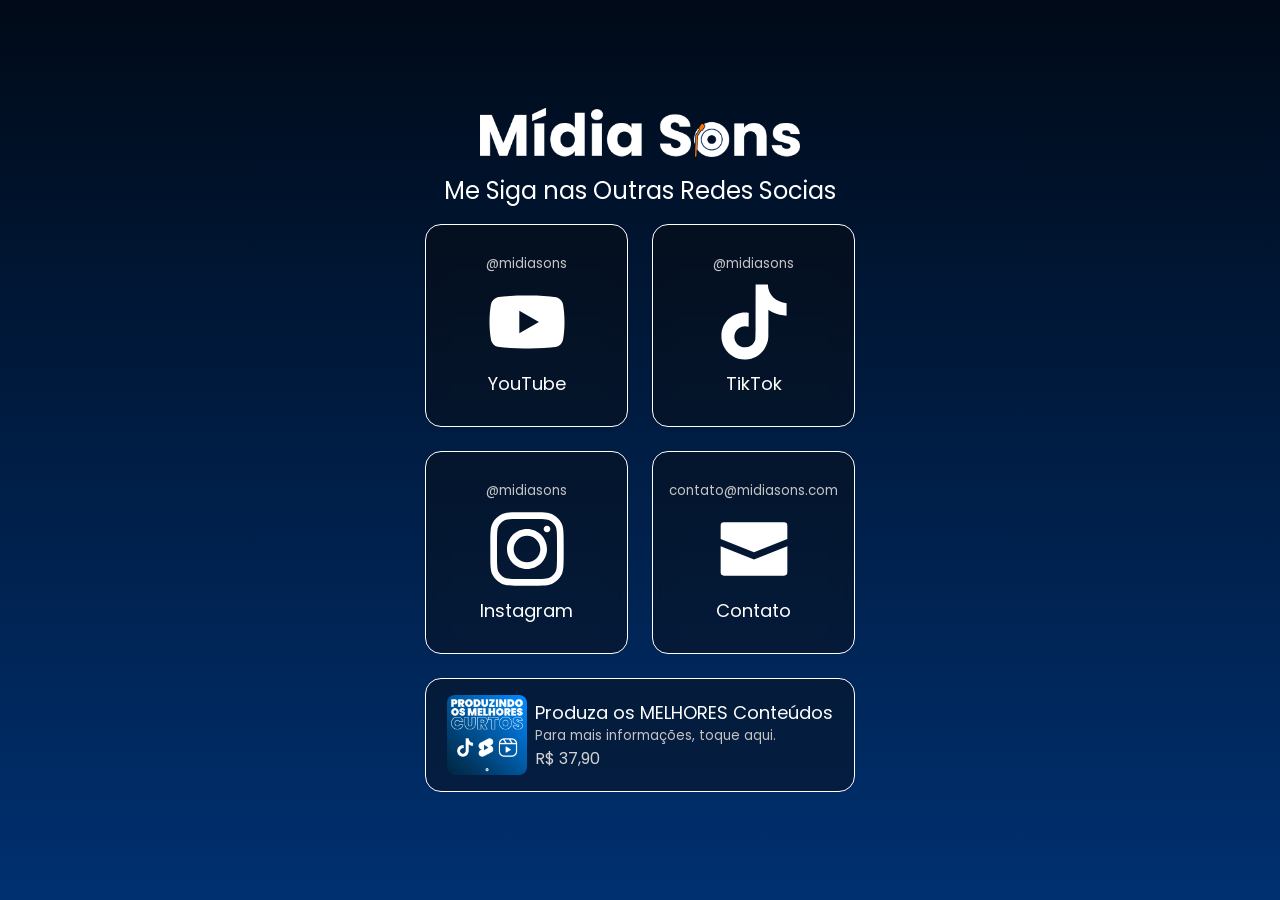
==== commit d3534f9f: "adicionei umas coisinhas aí" ====
--- a/index.html
+++ b/index.html
@@ -1,7 +1,6 @@
 <!DOCTYPE html>
 <html lang="pt-br">
 <head>
-
     <link rel="preconnect" href="https://fonts.googleapis.com">
     <link rel="preconnect" href="https://fonts.gstatic.com" crossorigin>
     <link href="https://fonts.googleapis.com/css2?family=Poppins:ital,wght@0,100;0,200;0,300;0,400;0,500;0,600;0,700;0,800;0,900;1,100;1,200;1,300;1,400;1,500;1,600;1,700;1,800;1,900&display=swap" rel="stylesheet">
@@ -15,90 +14,56 @@
     <link rel="stylesheet" href="style.css">
 </head>
 <body>
-    <div id="start" style="overflow: hidden; position: relative;">   
-        <div id="startContent" style="position: relative; z-index: 2;">
-            <img id="startIcon" src="assets/icon.png" alt="editando os melhores curtos catarse midiasons imagem">
-            <div class="verticalLine"></div>
-            <div id="startTitleAndDescription">
-                <h1 id="startTitle">Produzindo os MELHORES Curtos</h1>
-                <p id="startDescription">Aprenda a escrever, gravar, editar e viralizar os melhores vídeos curtos e longos que você já produziu na vida. E tenha as melhores dicas sobre produção de conteúdo curto para plataformas como Youtube Shorts, Tiktok e Instagram Reels.</p>
-                <a id="buyLink" href="https://pay.kirvano.com/45a1d491-b75b-4a0b-9273-56c126538dfc" target="_blank">
-                    <button id="startBuyButton">Comprar</button>
-                </a>
-            </div>
+    <div id="content">
+        <img src="assets/big-logo.png" alt="big-logo midiasons" id="big-logo">
+        <div style="display: flex; flex-direction: column; align-items: center;">
+            <h1 style="font-weight: 400; font-size: 18pt; margin: 0;">Me Siga nas Outras Redes Socias</h1>
         </div>
-        <video id="backgroundVideo" src="assets/background.mp4" autoplay muted loop playsinline preload="auto">
-        </video>
-    </div>
+        <div id="socials">
+            <a href="https://youtube.com/@midiasons" target="_blank">
+                <div class="social">
+                    <span style="display: block; margin: 0; color: rgb(196, 196, 196); font-size: 10pt;">@midiasons</span>
+                    <img src="assets/youtube.svg" alt="youtube logo svg">
+                    <span>YouTube</span>
+                </div>
+            </a>
 
-    <div id="results">
-        <h1>Meus <b>Resultados</b></h1>
-        <p style="margin: 0; font-size: smaller;">(durante 1 ano)</p>
-        <img src="assets/tiktok stats.png" alt="">
-        <img src="assets/youtube stats.png" alt="">
-    </div>
+            <a href="https://tiktok.com/@midiasons" target="_blank">
+                <div class="social">
+                    <span style="display: block; margin: 0; color: rgb(196, 196, 196); font-size: 10pt;">@midiasons</span>
+                    <img src="assets/tiktok.svg" alt="tiktok logo svg">
+                    <span>TikTok</span>
+                </div>
+            </a>
 
-    <div id="tiktokTipsContainer">
-        <div id="midiasonsContainer">
-            <ul class="tiktokTipList">
-                <li>Como criar uma Identidade Visual</li>
-                <li>Como fazer roteiros melhores</li>
-                <li>IA para produtividade</li>
-                <li>As melhores Dicas para TikTok</li>
-                <li>Como Analisar Métricas</li>
-                <li>Dicas para aumentar o engajamento</li>
-                <li>Dicas Gerais para produzir conteúdo</li>
-                <li>Edição da MusicMediaCo</li>
-                <li>Essenciais para criar conteúdo</li>
-            </ul>
-            <div class="channelCredits"><img class="channelMiniIcon" src="assets/midiaSonsLogo.png"> Por Midia Sons</div>
-            <div class="divBackground" id="midiasonsBackground"></div>
-        </div>
-        <h1 id="mainTiktokTipsTitle">Conteúdos</h1>
-    </div>
-    <div id="videoShowcase">
-        <div id="videoShowcaseContent">
-            <video preload controls loop id="showcaseVideo" src="assets/video.mp4"></video>
-            <div class="verticalLine"></div>
-            <div id="videoDescription">
-                <h3 id="bonus">BÔNUS</h3>
-                <h1 id="videoShowcaseTitle">Aprenda Essa Edição!</h1>
-                <p id="videoShowcaseDescription">Aprenda o estilo de edição utilizado pelo <b>@midiasons</b> durante vários meses. Este estilo, também é utilizado por vários canais estrangeiros, como <b>@musicmediaco</b>.</p>
-                <p id="videoShowcaseStats">Este Vídeo Possui Aproximadamente <b>2 Milhões de Views</b> no TikTok.</p>
-                <a id="buyLink" href="https://pay.kirvano.com/45a1d491-b75b-4a0b-9273-56c126538dfc" target="_blank">
-                <button id="startBuyButton">Comprar</button>
+            <a href="https://instagram.com/midiasons" target="_blank">
+                <div class="social">
+                    <span style="display: block; margin: 0; color: rgb(196, 196, 196); font-size: 10pt;">@midiasons</span>
+                    <img src="assets/instagram.svg" alt="instagram logo svg">
+                    <span>Instagram</span>
+                </div>
             </a>
-            </div>
-            
+
+            <a href="mailto:contato@midiasons.com" target="_blank">
+                <div class="social">
+                     <span style="display: block; margin: 0; color: rgb(196, 196, 196); font-size: 10pt;">contato@midiasons.com</span>
+                    <img src="assets/email.svg" alt="email logo svg">
+                    <span>Contato</span>
+                </div>
+            </a>
+
+            <a href="/melhores-curtos.html" class="social social-wide">
+
+                <img src="assets/icon.png" alt="icon">
+                <div style="display: flex; flex-direction: column;">
+                    <span>Produza os MELHORES Conteúdos</span>
+                    <span style="display: block; margin: 0; color: rgb(196, 196, 196); font-size: 10pt;">Para mais informações, toque aqui.</span>
+                    <span class="little-text">R$ 37,90</span>
+                </div>
+                
+            </a>
         </div>
     </div>
-
-    <div id="tiktokTipsContainer">
-        <div id="midiasonsContainer">
-            <h1 class="tiktokTipTitle">Midia Sons</h1>
-            <p id="channelDescription">Olá, meu nome é Artur, e eu sou dono do canal @midiasons. Um perfil do TikTok e YouTube que soma mais de 240 mil seguidores entre as plataformas, além de mais de 100 Milhões de views acumuladas. Sou editor há 4 anos, e comecei com o canal há mais de 1 ano. Estudei durante vários meses para começar o canal da forma correta, e tenho bastante conhecimento para compartilhar com você.</p>
-            <div class="divBackground" id="midiasonsBackground"></div>
-        </div>
-        <h1 id="mainTiktokTipsTitle">Quem sou eu?</h1>
-    </div>
-    
-    <div id="buyNow">
-        <h1>Compre Agora</h1>
-        <div id="buyNowContent">
-            <p id="buyNowDescription">Adquira o conteúdo completo com dicas para edição de vídeos curtos e roteirização, e comece a produzir os melhores conteúdos para o TikTok, YouTube Shorts e Instagram Reels hoje mesmo!</p>
-            <div id="prices">
-                <p id="originalPrice">De: R$97,00</p>
-                <p id="discountedPrice">Por: R$37,90</p>
-            </div>
-            <a id="buyLink" href="https://pay.kirvano.com/45a1d491-b75b-4a0b-9273-56c126538dfc" target="_blank">
-                <button id="startBuyButton">Comprar</button>
-            </a>
-    </div>
-
-    <footer>
-        <hr>
-        <p style="font-size: smaller; text-align: center;">© 2025 Midia Sons. Todos os direitos reservados.</p>
-        <p style="font-size: smaller; text-align: center;">Conteúdo hospedado na plataforma Kirvano</p>
-    </footer>
+    <div style='width: 100vw; height: 100vh; background-image: url("https://midiasons.com/assets/midiaSonsLogo.png"); position: absolute; background-size: cover;background-position: center; z-index: -100; filter: brightness(.1);'></div>
 </body>
 </html>
--- a/style.css
+++ b/style.css
@@ -1,390 +1,152 @@
 *{
     font-family: 'Poppins';
 }
-b{
-    color: #00b3ff;
+a{
+    text-decoration: none;
+    color: white
+}
+html{
+    height: 100%;
 }
 body{
     margin: 0;
     border: 0;
+    padding: 0 2rem;
+
+    height: 100%;
 
     color: white;
-    background-color: #121212;
-    display: flex;
-    flex-direction: column;
-}
-#start{
-    display: flex;
-    align-items: center;
-    justify-content: center;
-    width: 100%;
-    height: 95vh;
-}
-#startContent{
-    display: flex;
-    gap: 1.5rem;
-    width: 55rem;;
+    background: linear-gradient(to top, #003070 0%, #000a18 100%);
 
-    padding: 1rem;
-}
-#backgroundVideo{
-    position: absolute; 
-    inset: 0;
-    width: 100%; 
-    height: 95vh;
-    object-fit: cover; 
-    object-position: center; 
-    filter: blur(4px) brightness(.06); 
-    z-index: -1; 
-    pointer-events: none;
-}
-#startIcon{
-    height: 15rem;
-    width: 15rem;
-
-    border-radius: 1rem;
-}
-.verticalLine{
-    width: 3px;
-
-    background-color: white;
-}
-#startTitleAndDescription{
-    display: flex;
-    flex-direction: column;
-    justify-content: center;
-}
-#startTitle{
-    margin: 0;
-}
-#startDescription{
-   text-align: justify;
-}
-#startBuyButton{
-    font-size: medium;
-    font-weight: bold;
-
-    width: 10rem;
-
-    padding: .8rem;
-    border: none;
-    border-radius: 1rem;
-
-    cursor: pointer;
-
-    background-color: #003F99;
-    color: white;
-
-    transition: all 0.3s ease;
-}
-#buyLink{
-    text-decoration: none;
-    align-self: center;
-}
-#startBuyButton:hover{
-    background-color: #0090CC;
-
-    transform: scale(1.05);
-}
-
-
-#tiktokTipsContainer{
-    position: relative;
-
-    display: flex;
-
-    width: 100%;
-    height: 100vh;
-
-    background-color: #000407;
-    z-index: -2;
-
-}
-#mainTiktokTipsTitle{
-    position: absolute;
-    top: 2rem;
-    left: 50%;
-    transform: translateX(-50%);
-}
-.divBackground{
-    position: absolute;
-    top: 0;
-    left: 0;
-    width: 100%;
-    height: 100%;
-
-    z-index: -1;
-
-    filter: blur(10px) brightness(0.07);
-}
-#midiasonsBackground{
-    background-image: url("assets/midiasonsLogo.png");
-    background-size: cover;
-    background-position: center;
-}
-#catarseBackground{
-    background-image: url("assets/catarseLogo.jpg");
-    background-size: cover;
-    background-position: center;
-}
-#midiasonsContainer{
-    width: 100%;
-    padding: 2rem;
     display: flex;
     flex-direction: column;
     align-items: center;
     justify-content: center;
 }
-.tiktokTipTitle{
-    font-size: 1.9rem;
-    font-weight: 300;
-
-    margin: 0;
-}
-.tiktokTipList{
-    font-size: 1.4rem;
-    font-weight: 200;
-}
-.tiktokTipList li{
-    margin-bottom: 1rem;
-    text-align: center;
-}
-.channelCredits{
-    display: flex;
-    align-items: center;
-
-    font-size: 1.2rem;
-}
-.channelMiniIcon{
-    height: 2.5rem;
-    width: 2.5rem;
-
-    border-radius: 50%;
-
-    margin-right: .5rem;
-}
-
-
-#videoShowcase{
-    display: flex;
-    align-items: center;
-    justify-content: center;
-
-    width: 100%;
-    height: 95vh;
-
-    background-color: #000407;
-}
-#videoShowcaseContent{
-    display: flex;
-    gap: 1.5rem;
-    width: 55rem;;
-
-    padding: 1rem;
-}
-#videoShowcaseStats{
-    margin: 0;
-    margin-bottom: 1rem;
-    font-size: .8rem;
-    color: rgb(189, 189, 189);
-}
-#showcaseVideo{
-    height: 30rem;
-    width: 50%;
-
-    border-radius: 1rem;
-
-    background-color: black;
-}
-#videoDescription{
-    display: flex;
-    flex-direction: column;
-    justify-content: center;
-}
-#bonus{
-    margin: 0;
-    color: #0090CC;
-    font-weight: 300;
-    font-size: 1.5rem;
-}
-#videoDescription h1{
-    margin: 0;
-}
-
-#channelDescription{
-    font-size: 1.4rem;
-    font-weight: 200;
-    width: 60%;
-    text-align: justify;
-}
-
-#results{
-    border-top: 1px solid #333;
+#content{
     display: flex;
     flex-direction: column;
     align-items: center;
+
+    gap: 1rem;
+}
+#big-logo{
+    width: 20rem;
+    height: auto;
+}
+#socials{
+    display: grid;
+    grid-template-columns: repeat(2, minmax(0, 1fr));
     gap: 1.5rem;
-    padding: 4rem 1rem;
-}
-#results h1{
-    font-size: 1.7rem;
-    margin: 0;
-}
-#results img{
-    width: 60%;
-    border-radius: 1rem;
 }
 
-#buyNow{
-    border-top: 1px solid #333;
+.social{
+    cursor: pointer;
+
     display: flex;
     flex-direction: column;
     align-items: center;
-    gap: 1.5rem;
-    padding: 4rem 1rem;
-}
-#buyNowContent{
-    display: flex;
-    flex-direction: column;
-    align-items: center;
-    gap: 1.5rem;
-    width: 40%;
-    
-}
-#buyNowDescription{
-    text-align: justify;
-    font-size: 1.2rem;
-    margin: 0;
-}
-#price{
-    font-weight: bold;
-    margin: 0;
-}
-#originalPrice{
-    text-decoration: line-through;
-    color: #ff4d4d;
-    font-size: 1.2rem;
-    margin: 0;
+    justify-content: center;
+    gap: .5rem;
 
-    text-align: center;
-}
-#discountedPrice{
-    color: #00cc66;
-    font-size: 1.6rem;
-    margin: 0;
+    background-color: rgba(10, 10, 10, 40%);
+    backdrop-filter: blur(10px);
 
-    text-align: center;
+    border: solid 1px white;
+    border-radius: 1rem;
+    padding: 1rem;
+
+    max-width: 25rem;
+
+    aspect-ratio: 1 / 1;
+
+    font-size: large;
+
+    transition: all .3s;
 }
 
+.social-wide{
+    grid-column: span 2;
+    aspect-ratio: auto;
 
-@media (max-width: 1280px) {
-    #startContent{
-        flex-direction: column;
-        align-items: center;
-        text-align: center;
-        width: 90%;
-    }
-    .verticalLine{
-        display: none;
-    }
-    #tiktokTipsContainer{
-        flex-direction: column;
-        height: 100%;
-        padding: 100px 0;
-    }
-    #midiasonsContainer{
-        width: 100%;
-        height: auto;
-        padding: 2rem 0;
-        text-align: center;
-    }
-    .tiktokTipList li{
-        font-size: 1.2rem;
-    }
-    #channelDescription{
-        width: 90%;        
-    }
+    display: flex;
+    flex-direction: row;
+}
+.social-wide .little-text{
+    font-size: medium;
+    color: rgb(211, 211, 211);
+}
+.social:hover{
+    transform: scale(110%);
 }
 
-@media (max-width: 1000px) {
-    body {
+.social img{
+    width: 5rem;
+
+    filter: invert() brightness(1000);
+}
+
+.social-wide img{
+    filter: none;
+    border-radius: .5rem;
+}
+
+/* container central mais controlado */
+#content{
+    width: 100%;
+    max-width: 600px;
+}
+
+/* ================== TABLET ================== */
+
+@media (max-width: 768px){
+
+    #big-logo{
+        width: 16rem;
+    }
+
+    #socials{
+        gap: 1rem;
+    }
+
+    .social{
+        padding: .8rem;
+        font-size: medium;
+    }
+
+    .social img{
+        width: 4rem;
+    }
+
+}
+
+/* ================== CELULAR ================== */
+
+@media (max-width: 480px){
+
+    body{
+        padding: 0 1rem;
+    }
+
+    #big-logo{
+        width: 13rem;
+    }
+
+    #socials{
+        gap: .8rem;
+    }
+
+    .social{
         font-size: 0.9rem;
+        padding: .7rem;
     }
-    #startTitle {
-        font-size: 1.3rem;
+
+    .social img{
+        width: 3rem;
     }
-    #startDescription {
-        font-size: 1rem;
+
+    .social:hover{
+        transform: none;
     }
-    #startBuyButton {
-        font-size: 0.95rem;
-        width: 8rem;
-        padding: 0.6rem;
-    }
-    .tiktokTipTitle {
-        font-size: 1.2rem;
-    }
-    .tiktokTipList {
-        font-size: 1rem;
-    }
-    .tiktokTipList li {
-        font-size: 1rem;
-    }
-    .channelCredits {
-        font-size: 1rem;
-    }
-    #videoShowcase{     
-        height: auto;
-    }
-    #bonus{
-        font-size: 1rem;
-    }
-    #videoShowcaseTitle{
-        font-size: 1.4rem; 
-    }
-    #videoShowcaseDescription{
-        display: none;
-    }
-    #videoShowcaseStats{
-        font-size: .7rem;
-    }
-    #videoShowcaseContent{
-        flex-direction: column-reverse;
-        align-items: center;
-        text-align: justify;
-        width: 90%;
-    }
-    #showcaseVideo{
-        width: 100%;
-        height: 25rem;
-    }
-    .tiktokTipTitle{
-        font-size: 1rem;
-    }
-    #channelDescription{
-        font-size: 0.8rem;
-    }
-    .channelCredits{
-        font-size: 0.8rem;
-    }
-    .channelMiniIcon{
-        height: 2rem;
-        width: 2rem;
-    }
-    #mainTiktokTipsTitle{
-        font-size: 1.5rem;
-    }
-    #results h1{
-        font-size: 1.2rem;
-    }
-    #results img{
-        width: 95%;
-        border-radius: 5px;
-    }
-    #buyNowContent{
-        width: 90%; 
-    }
-    #backgroundVideo{
-        filter: blur(4px) brightness(0.15); 
-    }
-}+
+}
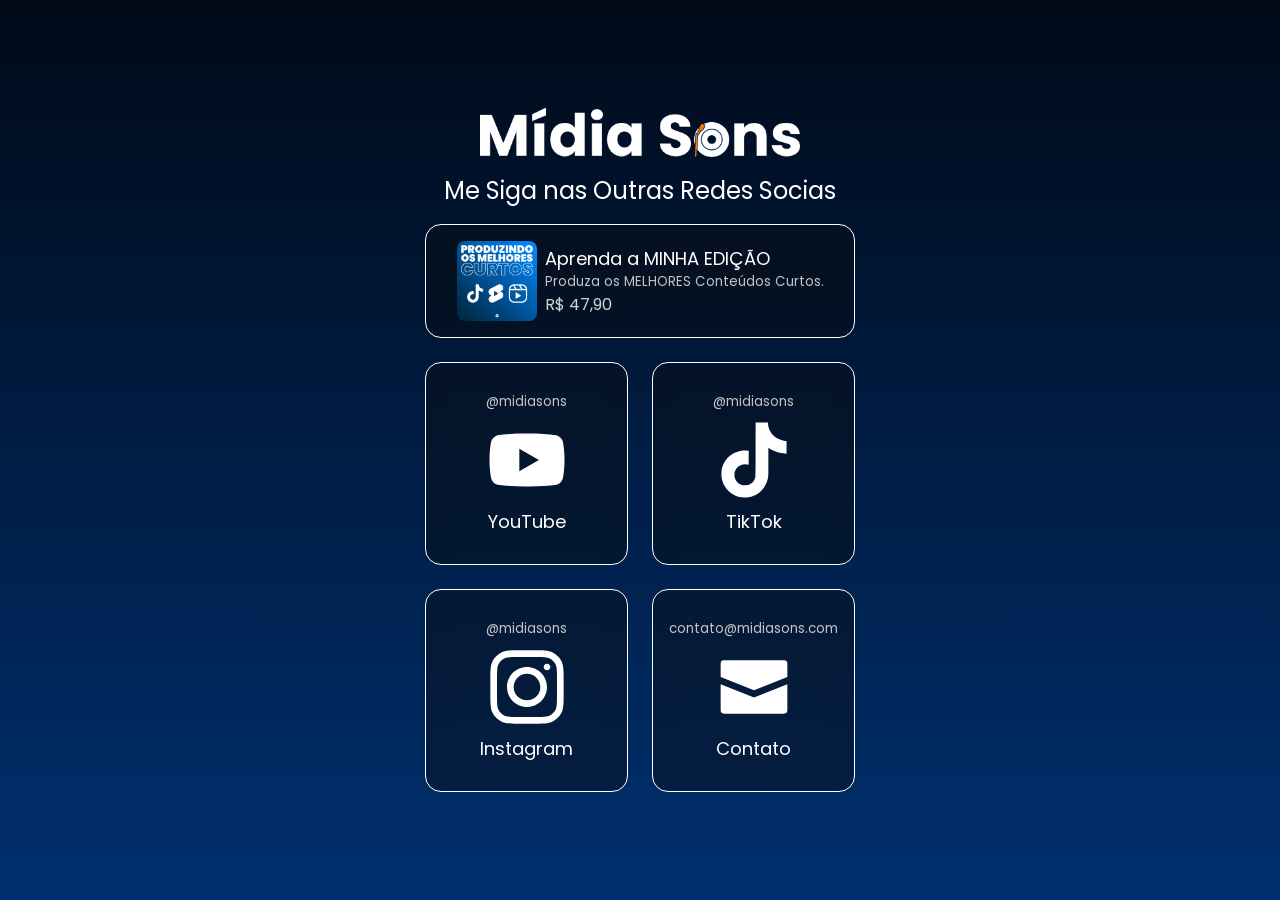
==== commit ffe809f8: "Add files via upload" ====
--- a/index.html
+++ b/index.html
@@ -12,6 +12,159 @@
     <link rel="icon" type="image/png" href="assets/midiaSonsLogo.png">
 
     <link rel="stylesheet" href="style.css">
+
+    <style>*{
+    font-family: 'Poppins';
+}
+a{
+    text-decoration: none;
+    color: white
+}
+html{
+    height: 100%;
+}
+body{
+    margin: 0;
+    border: 0;
+    padding: 0 2rem;
+
+    height: 100%;
+
+    color: white;
+    background: linear-gradient(to top, #003070 0%, #000a18 100%);
+
+    display: flex;
+    flex-direction: column;
+    align-items: center;
+    justify-content: center;
+}
+#content{
+    display: flex;
+    flex-direction: column;
+    align-items: center;
+
+    gap: 1rem;
+}
+#big-logo{
+    width: 20rem;
+    height: auto;
+}
+#socials{
+    display: grid;
+    grid-template-columns: repeat(2, minmax(0, 1fr));
+    gap: 1.5rem;
+}
+
+.social{
+    cursor: pointer;
+
+    display: flex;
+    flex-direction: column;
+    align-items: center;
+    justify-content: center;
+    gap: .5rem;
+
+    background-color: rgba(10, 10, 10, 40%);
+    backdrop-filter: blur(10px);
+
+    border: solid 1px white;
+    border-radius: 1rem;
+    padding: 1rem;
+
+    max-width: 25rem;
+
+    aspect-ratio: 1 / 1;
+
+    font-size: large;
+
+    transition: all .3s;
+}
+
+.social-wide{
+    grid-column: span 2;
+    aspect-ratio: auto;
+
+    display: flex;
+    flex-direction: row;
+}
+.social-wide .little-text{
+    font-size: medium;
+    color: rgb(211, 211, 211);
+}
+.social:hover{
+    transform: scale(110%);
+}
+
+.social img{
+    width: 5rem;
+
+    filter: invert() brightness(1000);
+}
+
+.social-wide img{
+    filter: none;
+    border-radius: .5rem;
+}
+
+/* container central mais controlado */
+#content{
+    width: 100%;
+    max-width: 600px;
+}
+
+/* ================== TABLET ================== */
+
+@media (max-width: 768px){
+
+    #big-logo{
+        width: 16rem;
+    }
+
+    #socials{
+        gap: 1rem;
+    }
+
+    .social{
+        padding: .8rem;
+        font-size: medium;
+    }
+
+    .social img{
+        width: 4rem;
+    }
+
+}
+
+/* ================== CELULAR ================== */
+
+@media (max-width: 480px){
+
+    body{
+        padding: 0 1rem;
+    }
+
+    #big-logo{
+        width: 13rem;
+    }
+
+    #socials{
+        gap: .8rem;
+    }
+
+    .social{
+        font-size: 0.9rem;
+        padding: .7rem;
+    }
+
+    .social img{
+        width: 3rem;
+    }
+
+    .social:hover{
+        transform: none;
+    }
+
+}</style>
 </head>
 <body>
     <div id="content">
@@ -20,6 +173,18 @@
             <h1 style="font-weight: 400; font-size: 18pt; margin: 0;">Me Siga nas Outras Redes Socias</h1>
         </div>
         <div id="socials">
+
+            <a href="/melhores-curtos.html" class="social social-wide">
+
+                <img src="assets/icon.png" alt="icon">
+                <div style="display: flex; flex-direction: column;">
+                    <span>Aprenda a MINHA EDIÇÃO</span>
+                    <span style="display: block; margin: 0; color: rgb(196, 196, 196); font-size: 10pt;">Produza os MELHORES Conteúdos Curtos.</span>
+                    <span class="little-text">R$ 47,90</span>
+                </div>
+                
+            </a>
+
             <a href="https://youtube.com/@midiasons" target="_blank">
                 <div class="social">
                     <span style="display: block; margin: 0; color: rgb(196, 196, 196); font-size: 10pt;">@midiasons</span>
@@ -35,7 +200,7 @@
                     <span>TikTok</span>
                 </div>
             </a>
-
+        
             <a href="https://instagram.com/midiasons" target="_blank">
                 <div class="social">
                     <span style="display: block; margin: 0; color: rgb(196, 196, 196); font-size: 10pt;">@midiasons</span>
@@ -50,20 +215,10 @@
                     <img src="assets/email.svg" alt="email logo svg">
                     <span>Contato</span>
                 </div>
-            </a>
-
-            <a href="/melhores-curtos.html" class="social social-wide">
-
-                <img src="assets/icon.png" alt="icon">
-                <div style="display: flex; flex-direction: column;">
-                    <span>Produza os MELHORES Conteúdos</span>
-                    <span style="display: block; margin: 0; color: rgb(196, 196, 196); font-size: 10pt;">Para mais informações, toque aqui.</span>
-                    <span class="little-text">R$ 37,90</span>
-                </div>
-                
             </a>
         </div>
     </div>
     <div style='width: 100vw; height: 100vh; background-image: url("https://midiasons.com/assets/midiaSonsLogo.png"); position: absolute; background-size: cover;background-position: center; z-index: -100; filter: brightness(.1);'></div>
 </body>
-</html>+
+</html>
